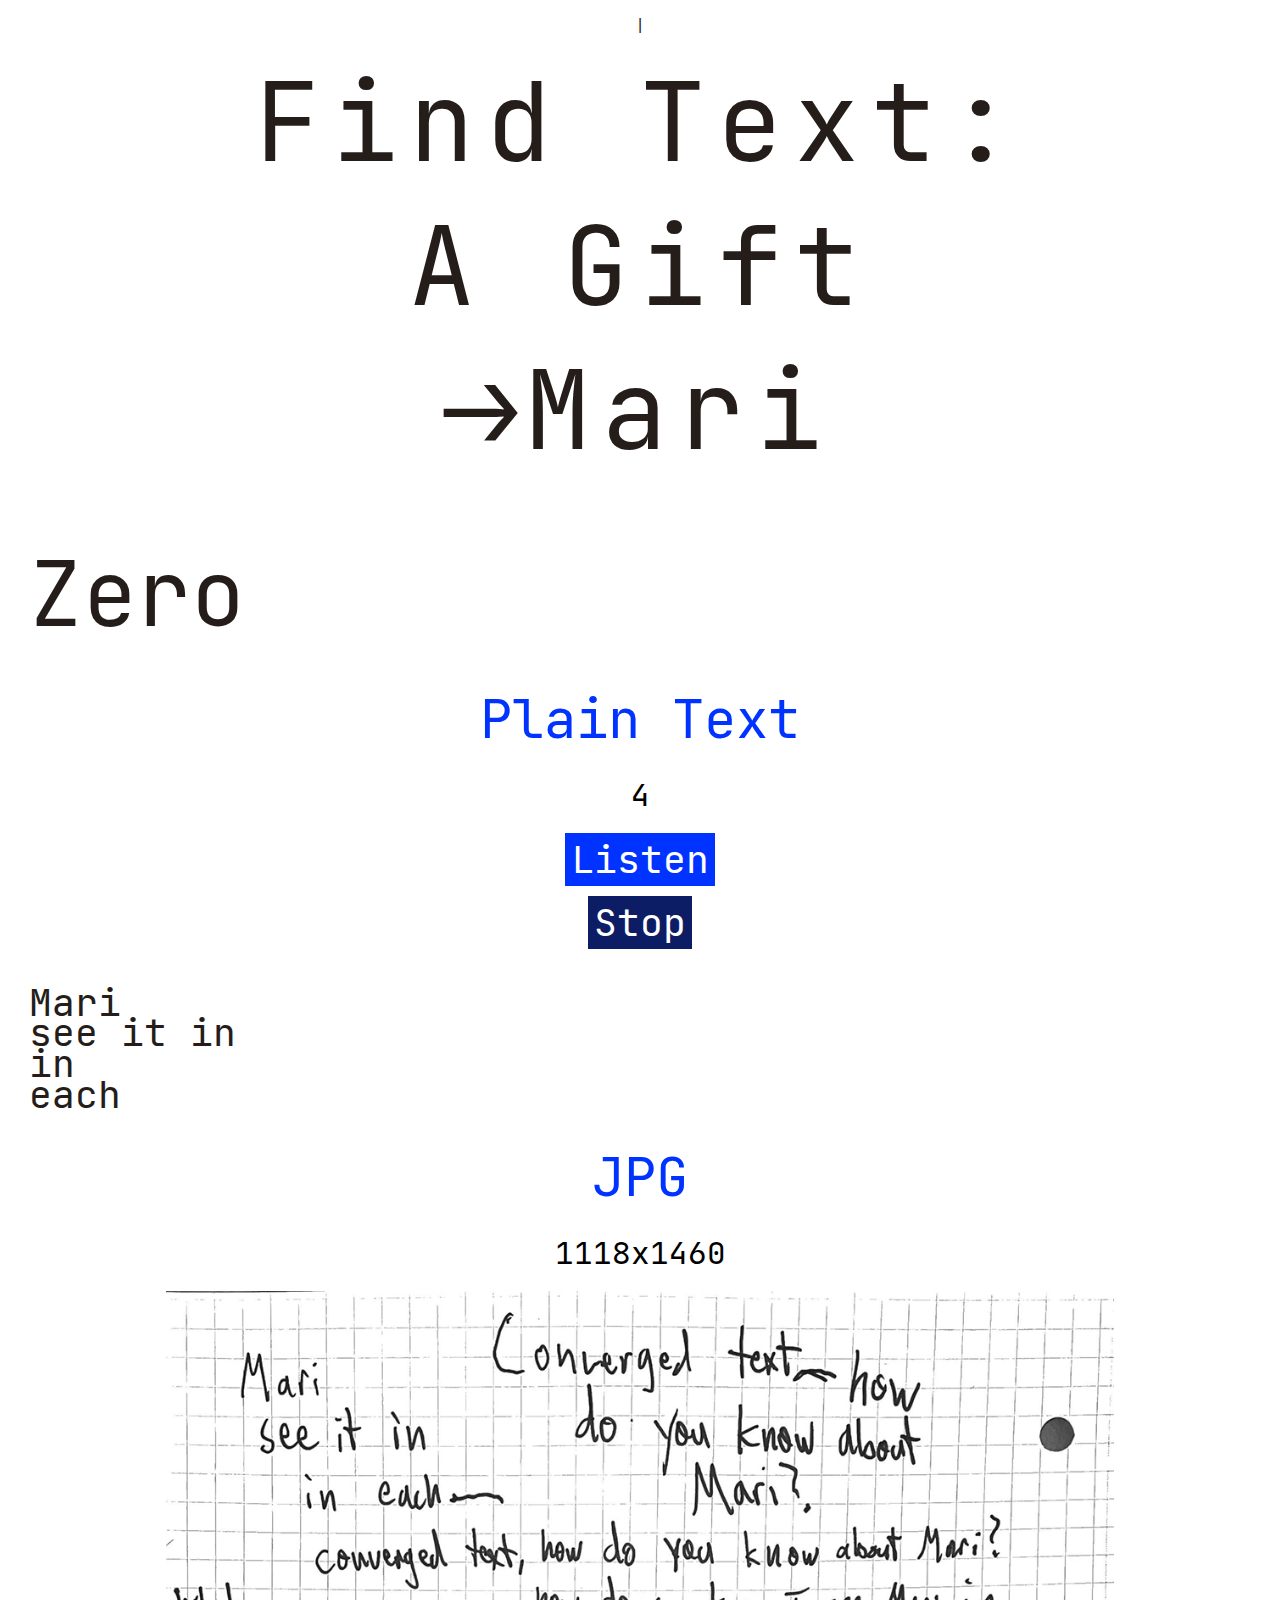
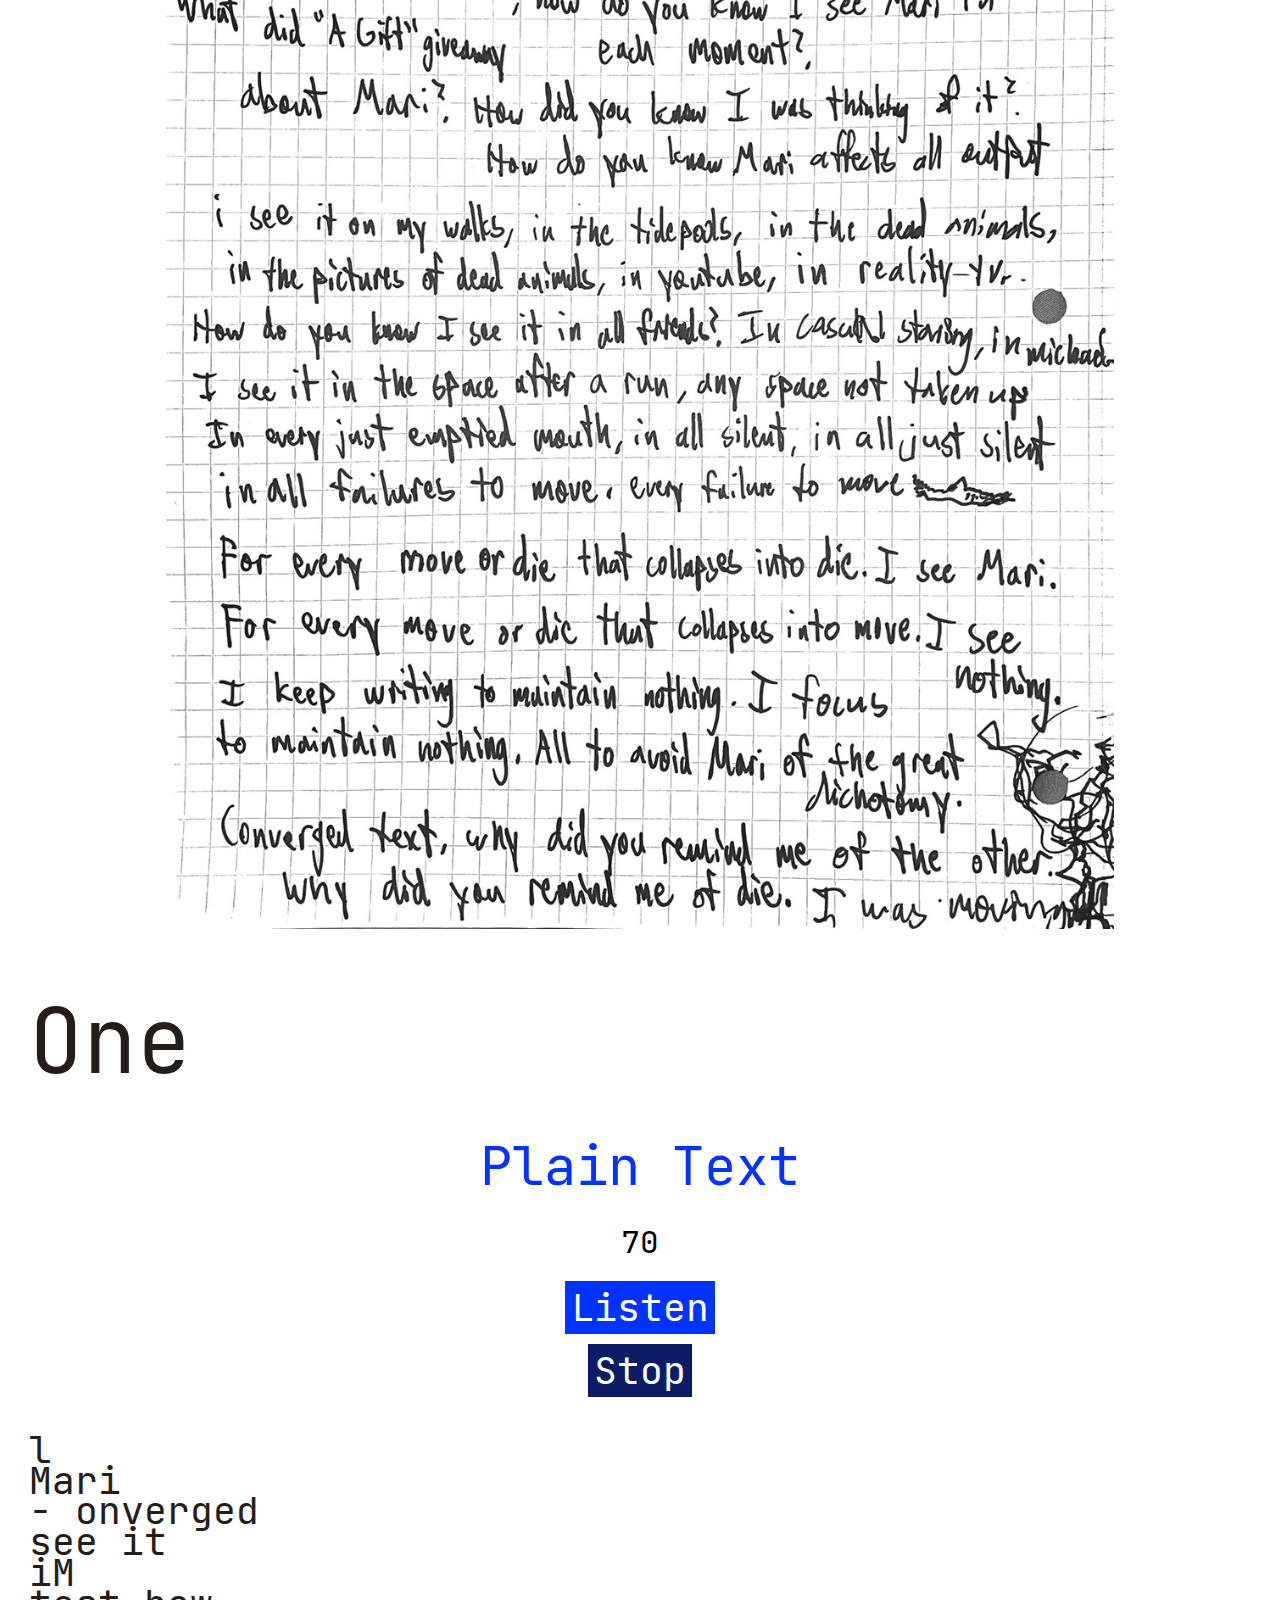
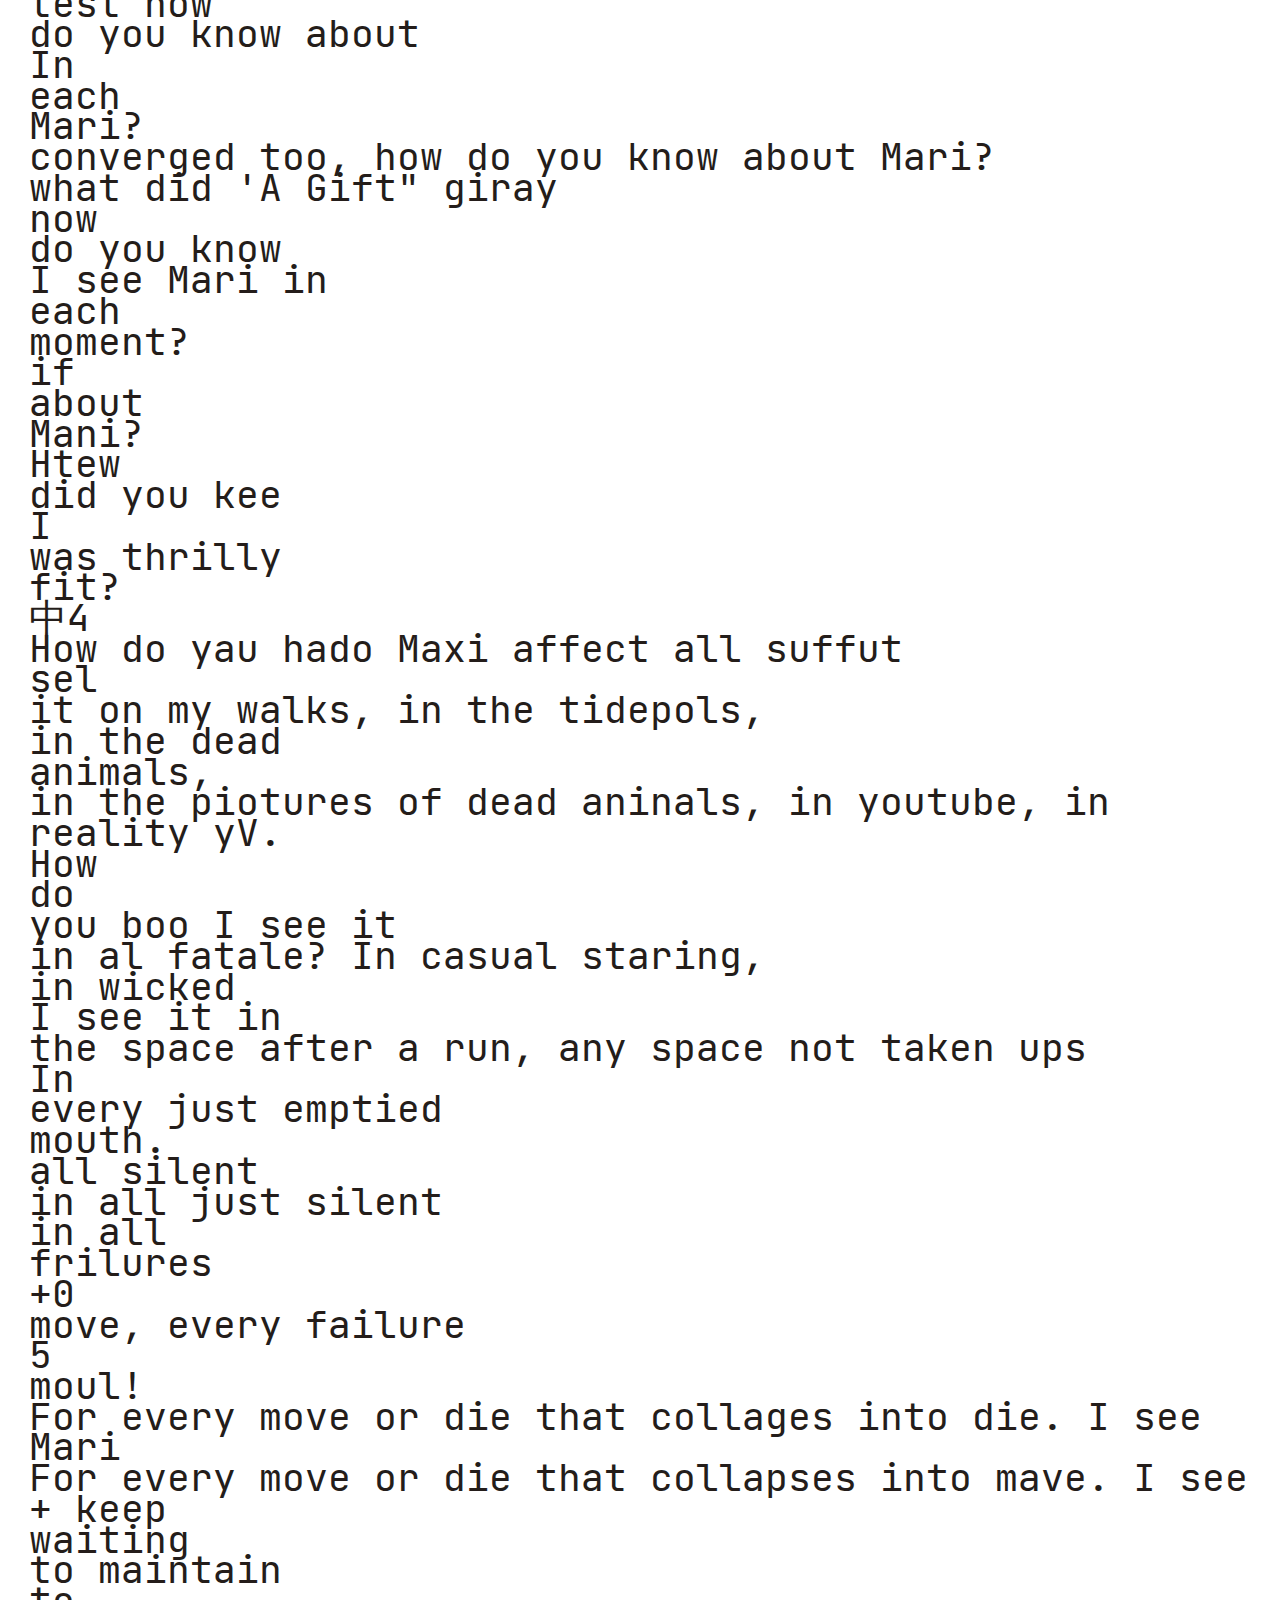
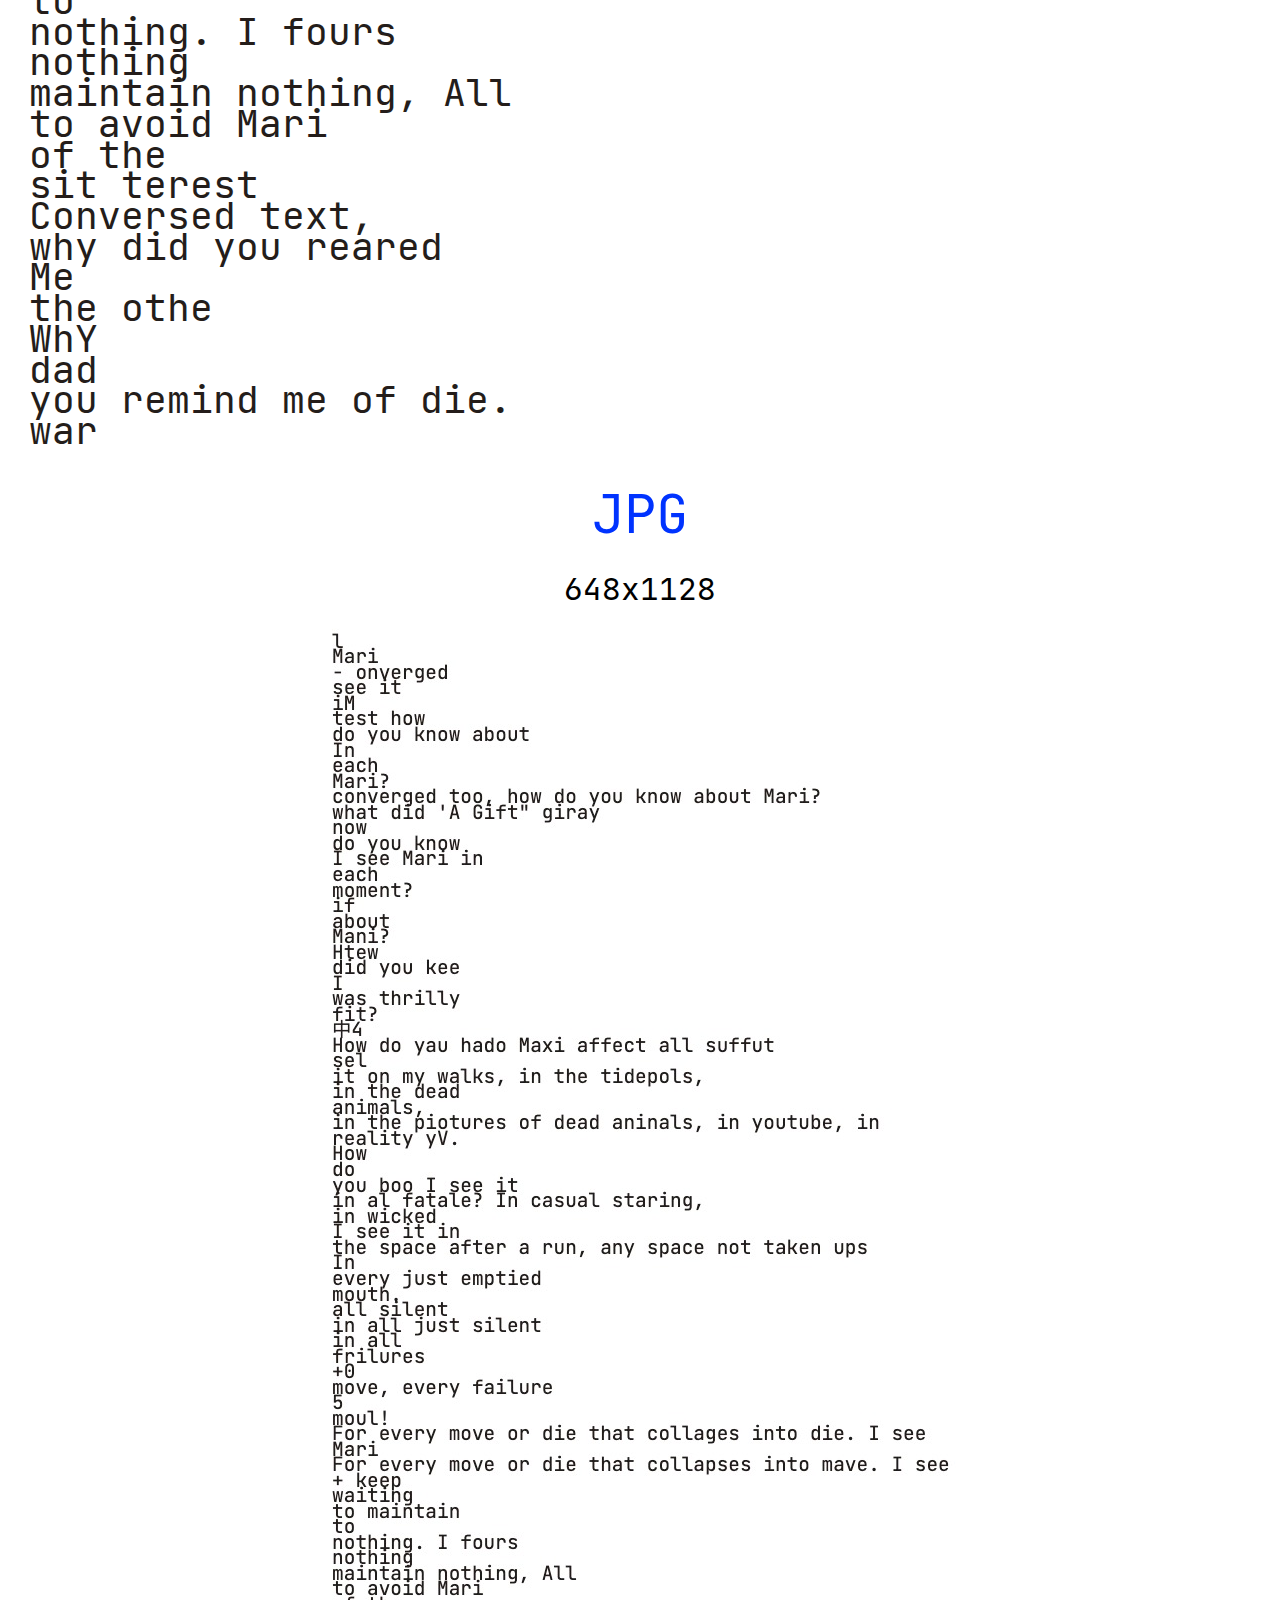
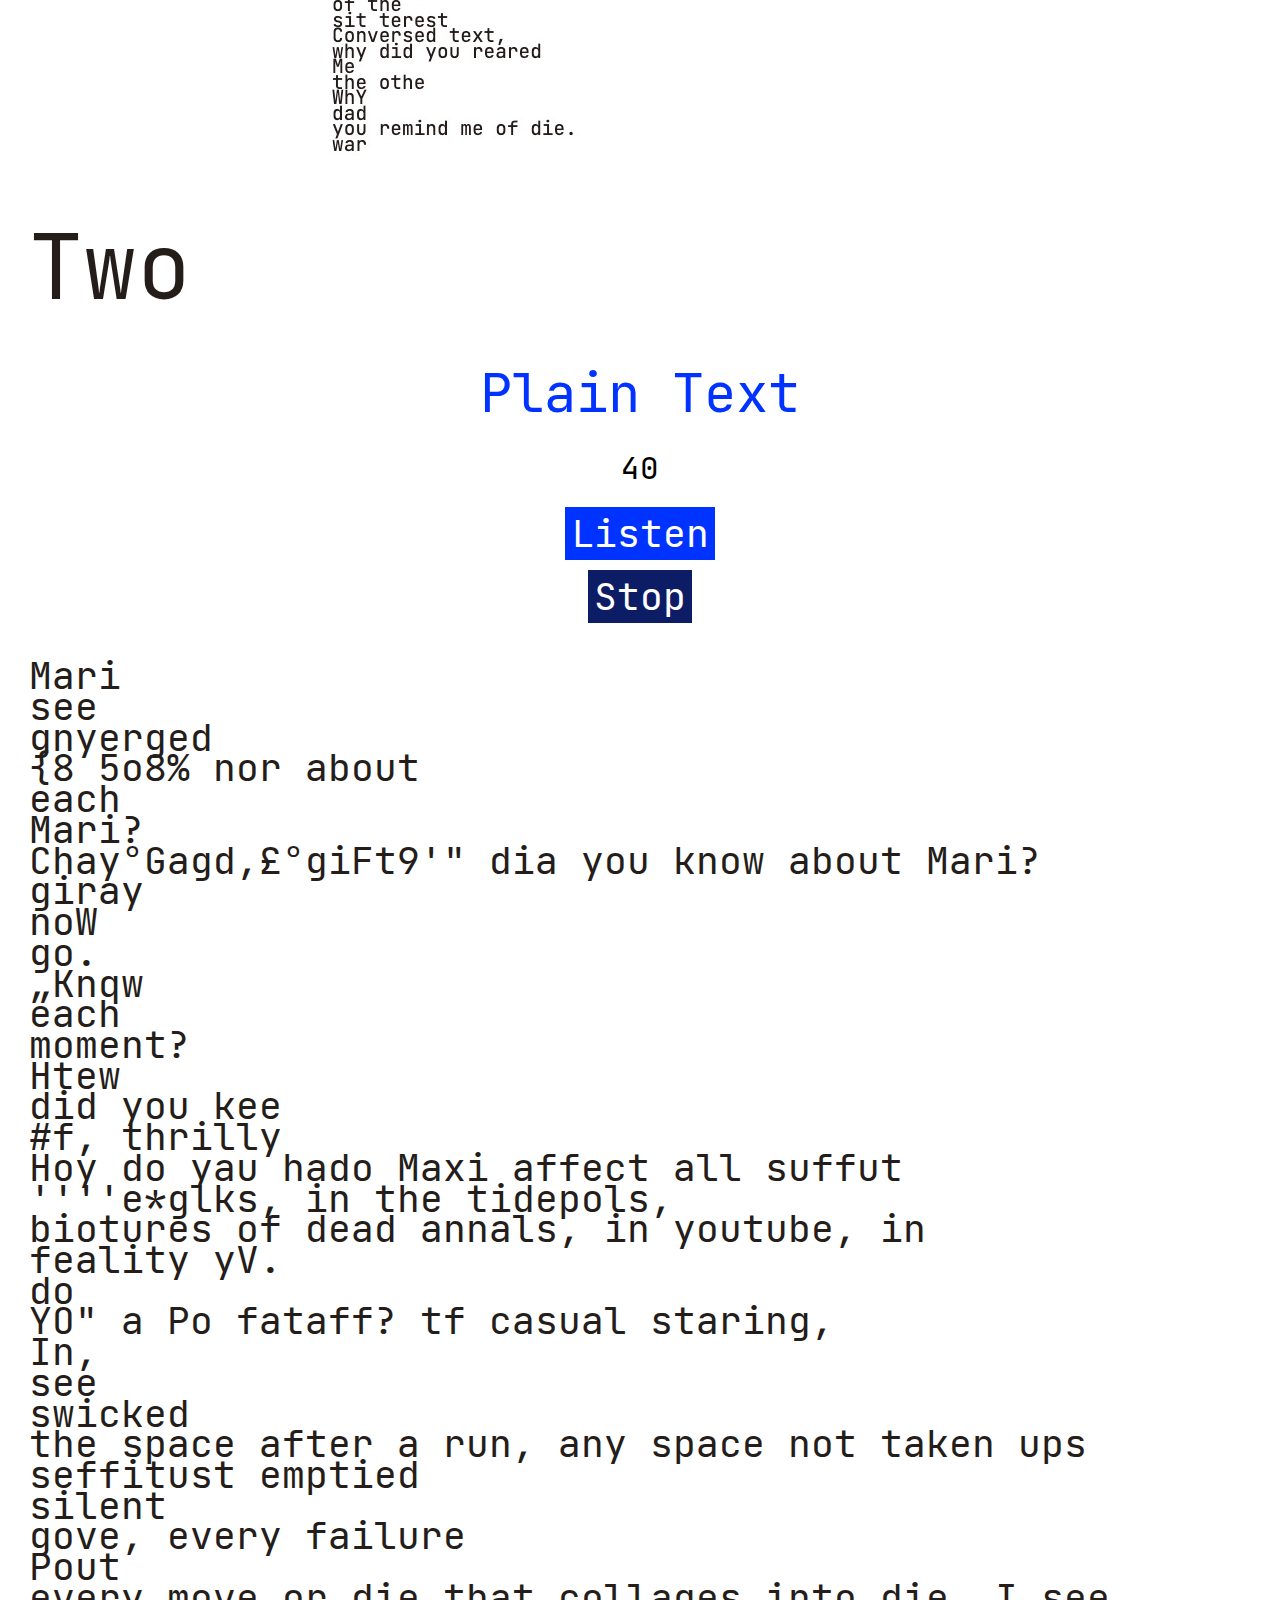
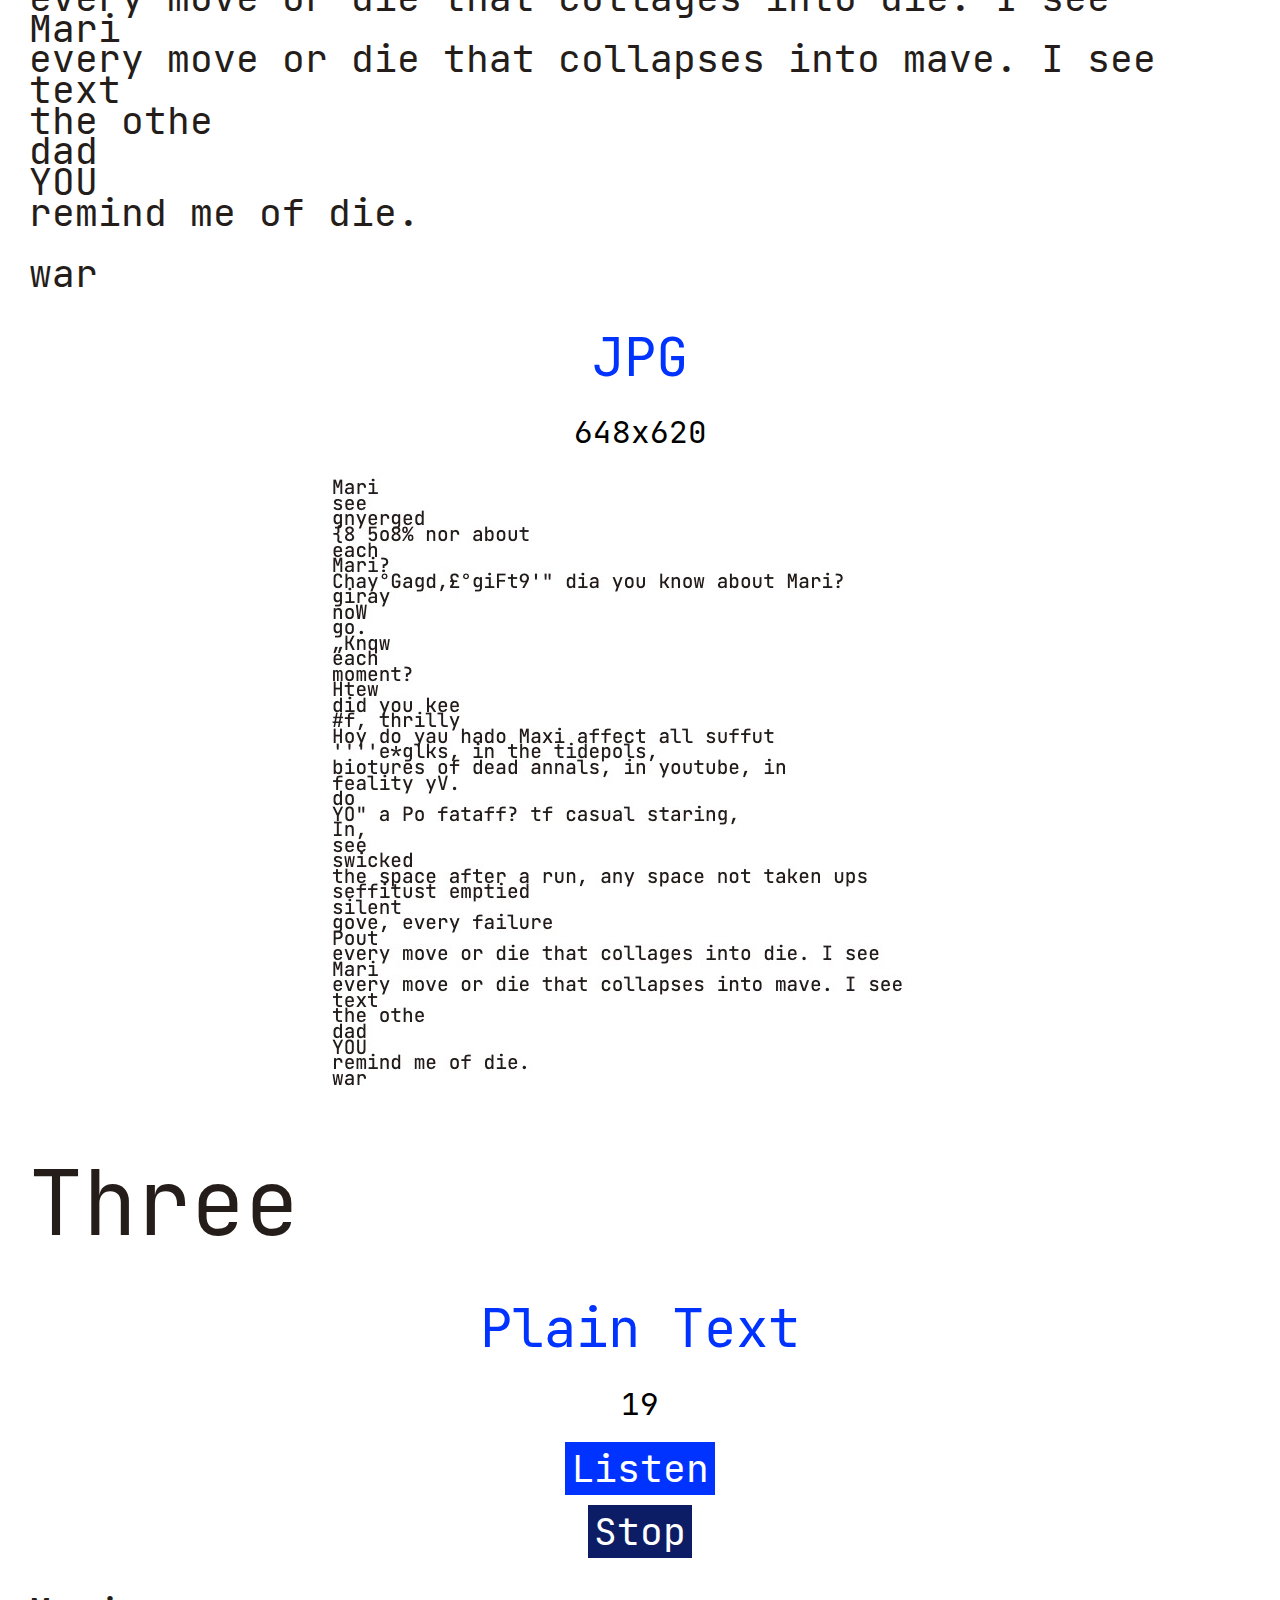
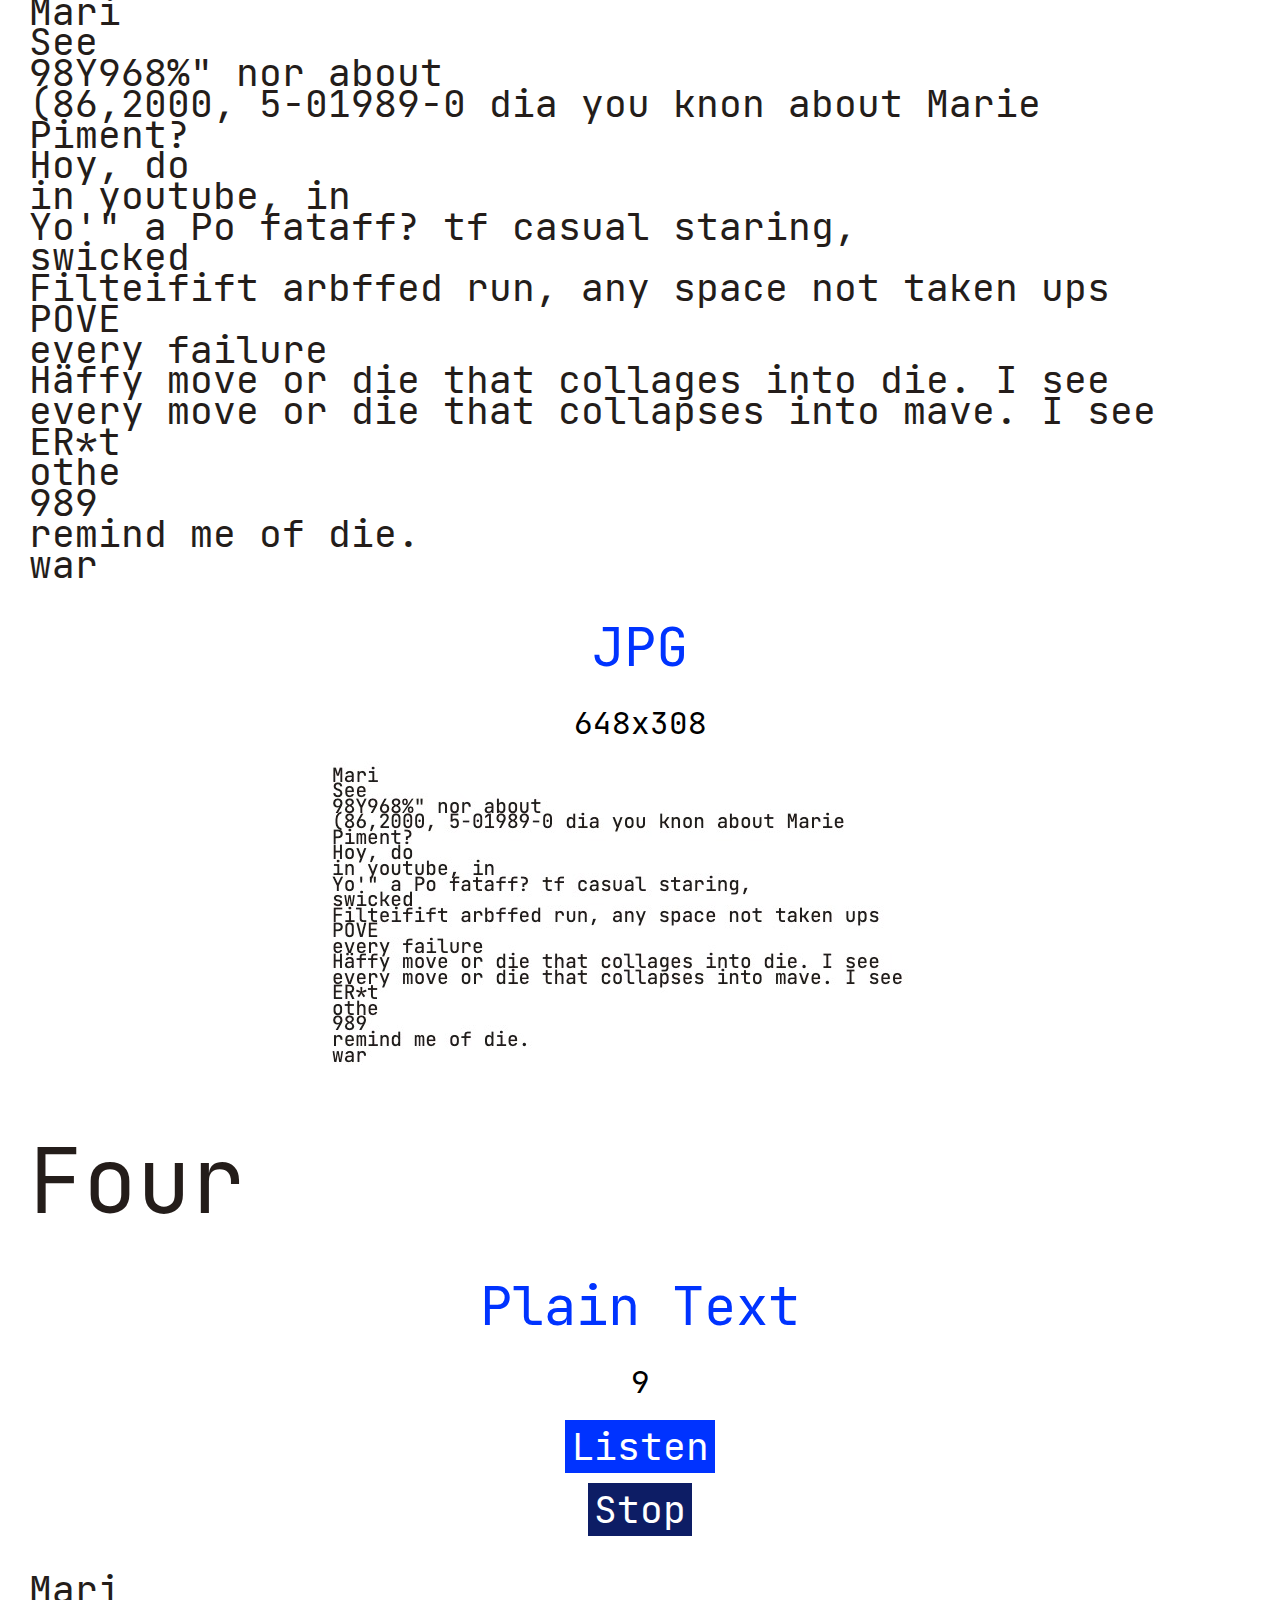
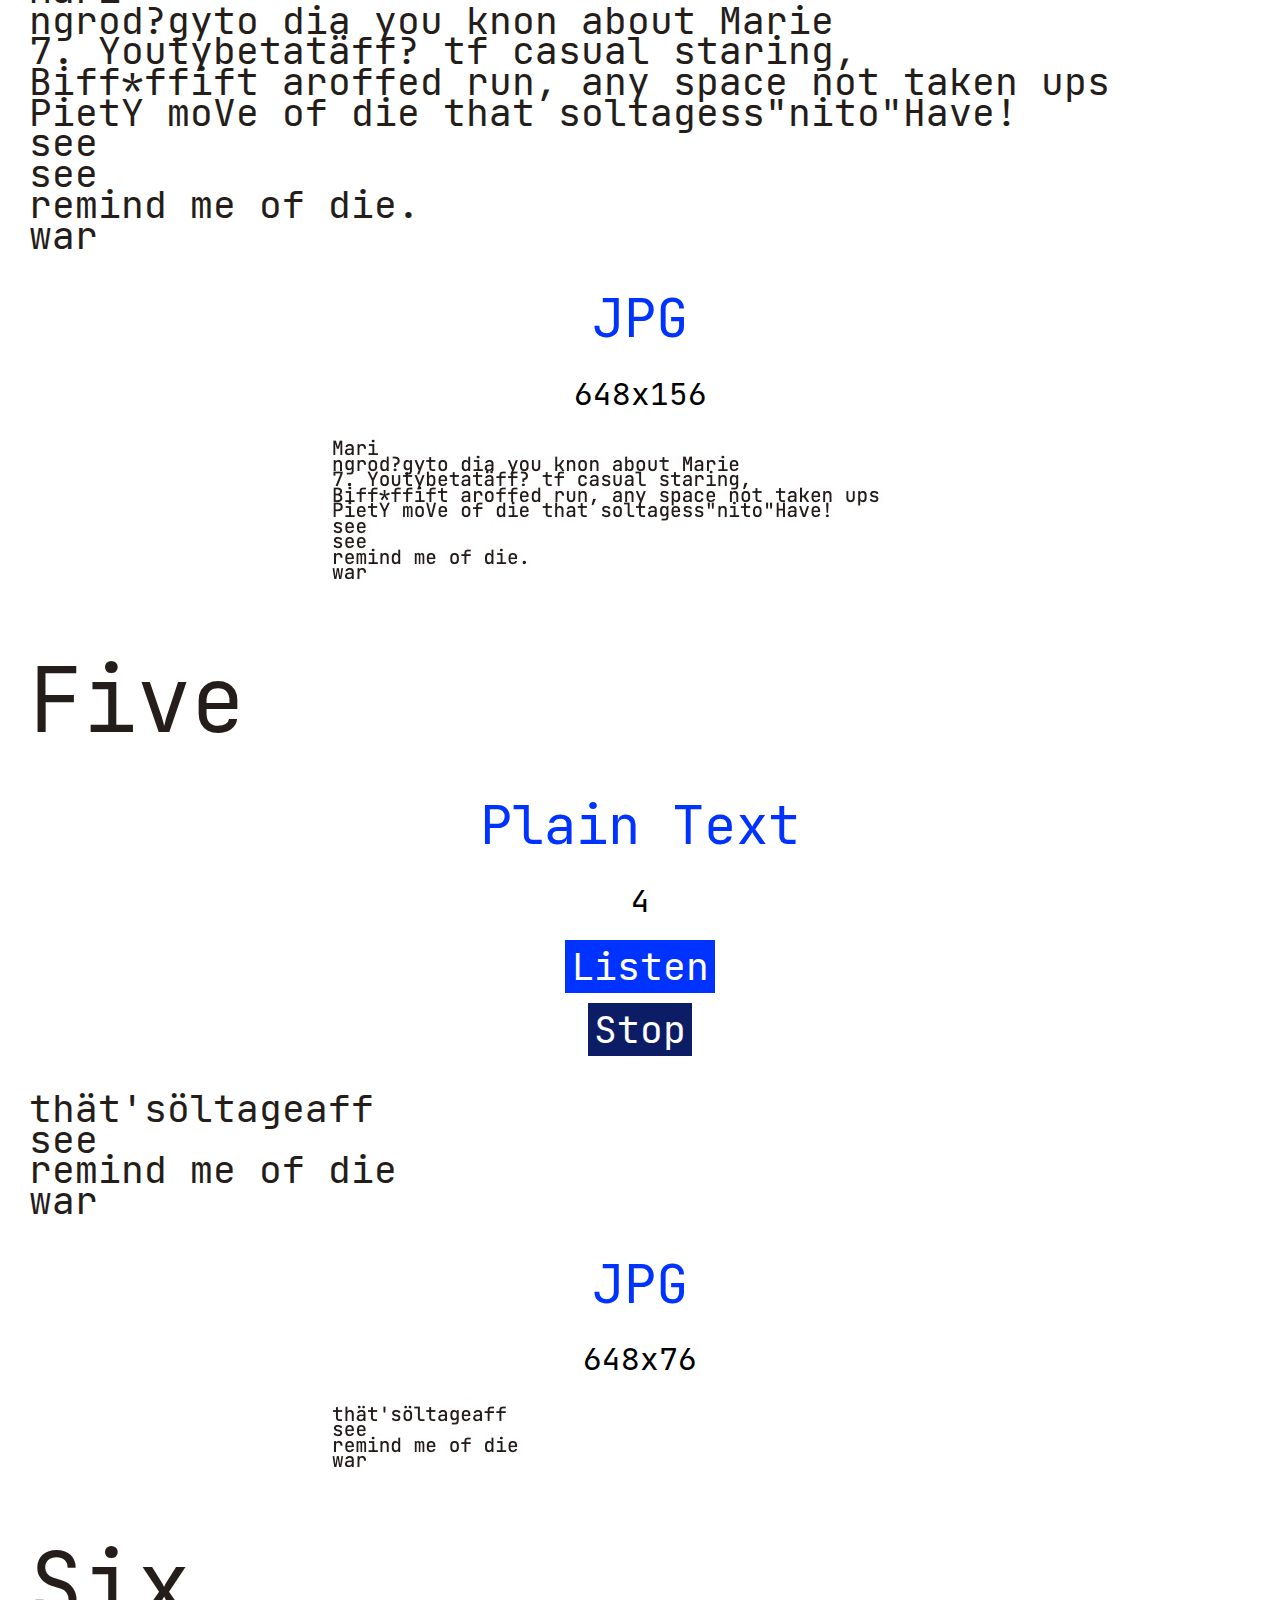
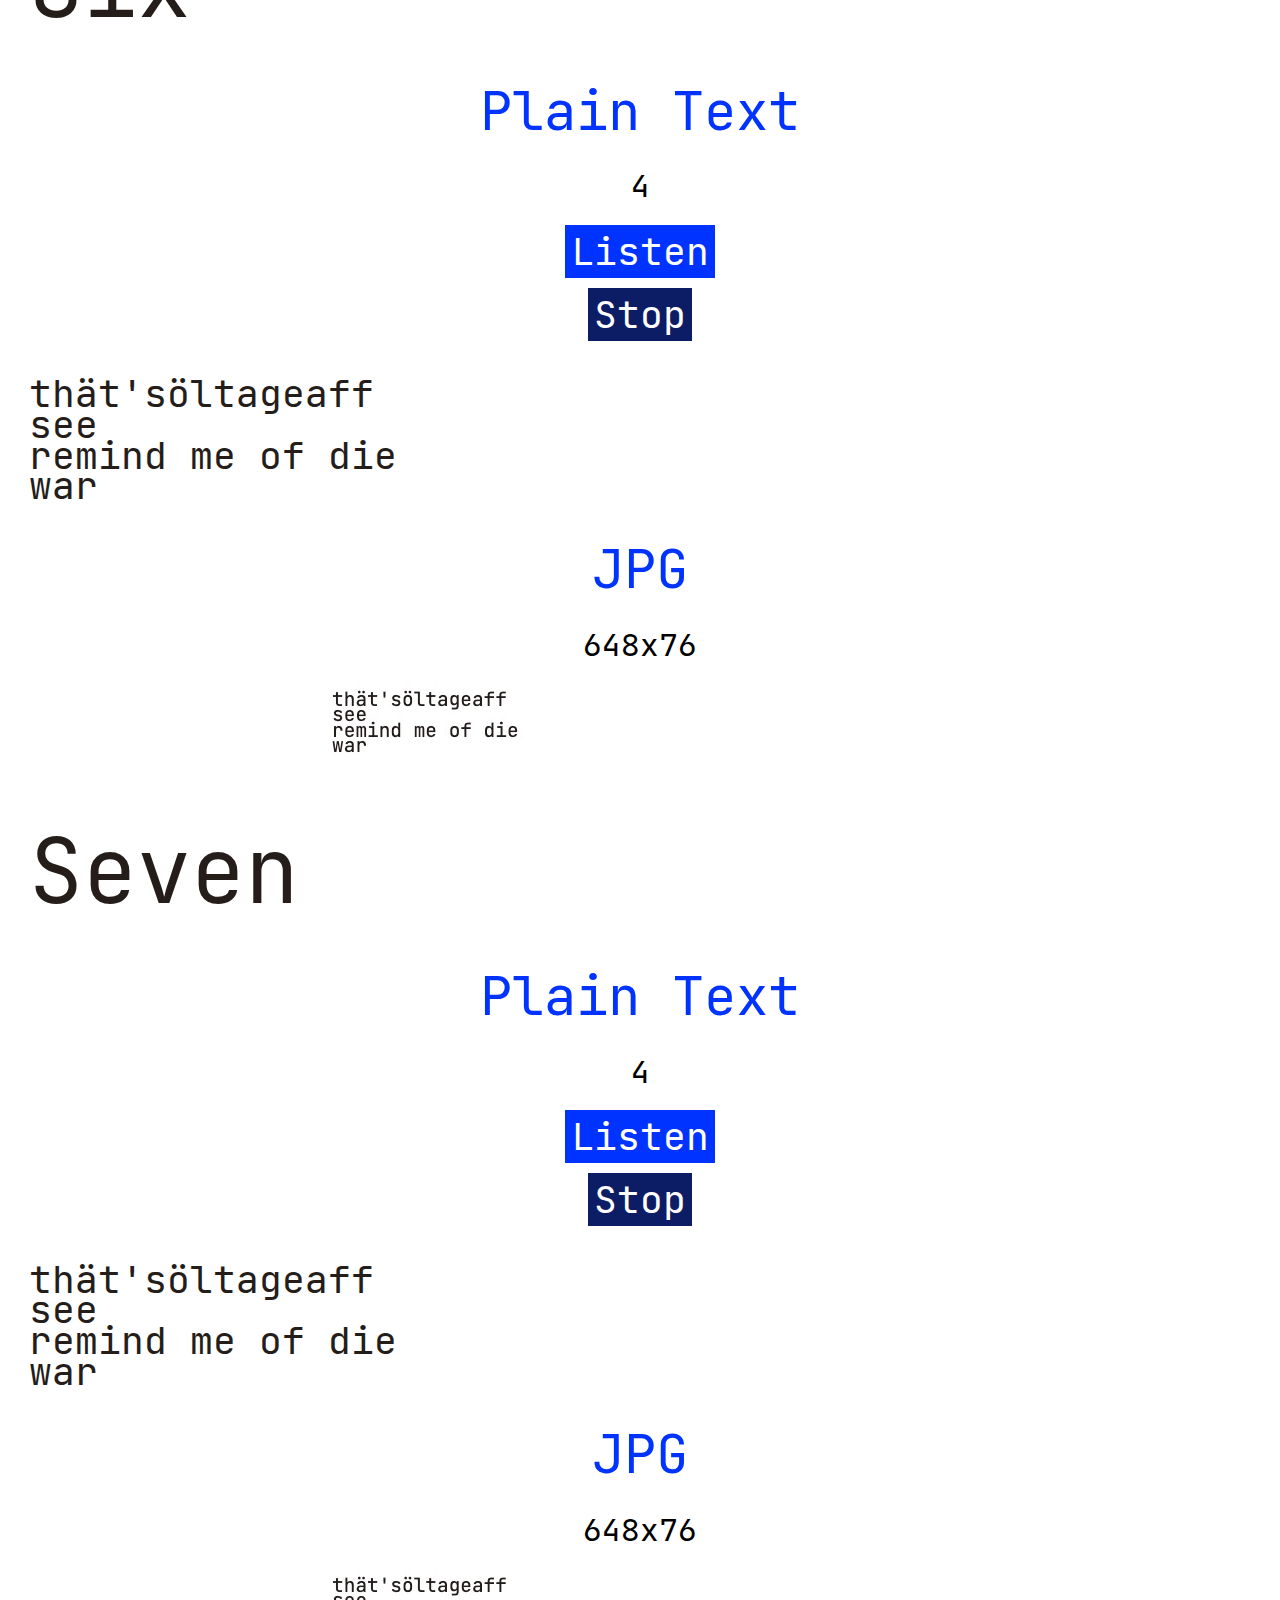
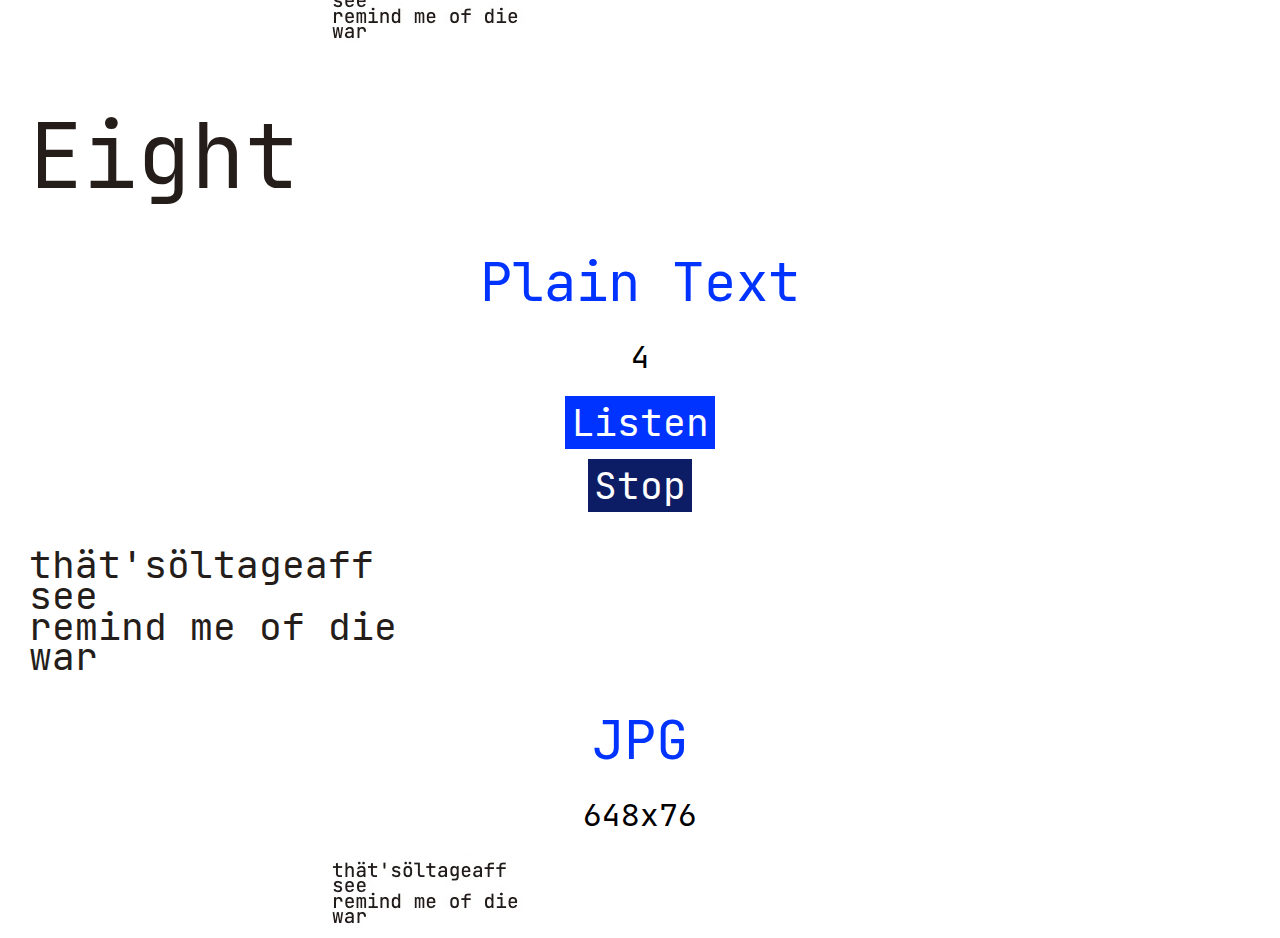
==== processes/mari.html @ dc43dc24 "finished mari's iteration" ====
<!DOCTYPE html>
<html>
<head>
    <title>
		Find Text
	</title>
	<meta charset="utf-8"/>
	<link rel="stylesheet" type="text/css" href="../css/style.css" />
    <link rel="stylesheet" type="text/css"
	<meta name="viewport" content="width=device-width, initial-scale=1" />

</head>

<body>
    <script src="../js/text_to_speech.js"></script>
    <script src="../js/plain_text.js"></script>
    <p class="center">
        |
    </p>
    <h1 class="title">Find Text:<br>A Gift<br>⟶Mari</h1>

    <p class="iteration">
        Zero
    </p>
    <p class="describe">
        Plain Text
    </p>
    <p class="metadata">
        4
    </p>
    <div align="center">
        <button class="text_to_voice" type="button" onclick="play_speech(iter_9)">Listen</button>
    </div>
    <div align="center">
        <button class="text_to_voice_cancel" type="button" onclick="cancel_speech()">Stop</button>
    </div>
    <p class="find_text_poem">
        Mari<br>see it in<br>in<br>each
    </p>

    <p class="describe">
        JPG
    </p>
    <p class="metadata">
        1118x1460
    </p>
    <div class="center">
        <img class = "real" src="../assets/mari_small.jpg" alt="mari"> 
    </div> 

    <p class="iteration">
        One
    </p>
    <p class="describe">
        Plain Text
    </p>
    <p class="metadata">
        <script type = "text/javascript"> 
            document.write(get_num_lines(mari_iter1))
        </script>
       
    </p>
    <div align="center">
        <button class="text_to_voice" type="button" onclick="play_speech(mari_iter1_speech)">Listen</button>
    </div>
    <div align="center">
        <button class="text_to_voice_cancel" type="button" onclick="cancel_speech()">Stop</button>
    </div>
    <p class="find_text_poem">
        <script type = "text/javascript"> 
        document.write(plain_text_to_html(mari_iter1))
        </script>
    </p>

    <p class="describe">
        JPG
    </p>
    <p class="metadata">
        648x1128
    </p>
    <div class="center">
        <img src="../assets/mari_iter1.jpg" alt="mari iter1"> 
    </div>


    <p class="iteration">
        Two
    </p>
    <p class="describe">
        Plain Text
    </p>
    <p class="metadata">
        <script type = "text/javascript"> 
            document.write(get_num_lines(mari_iter2))
        </script>
       
    </p>
    <div align="center">
        <button class="text_to_voice" type="button" onclick="play_speech(mari_iter2_speech)">Listen</button>
    </div>
    <div align="center">
        <button class="text_to_voice_cancel" type="button" onclick="cancel_speech()">Stop</button>
    </div>
    <p class="find_text_poem">
        <script type = "text/javascript"> 
        document.write(plain_text_to_html(mari_iter2))
        </script>
    </p>

    <p class="describe">
        JPG
    </p>
    <p class="metadata">
        648x620
    </p>
    <div class="center">
        <img src="../assets/mari_iter2.jpg" alt="mari iter2"> 
    </div>


    <p class="iteration">
        Three
    </p>
    <p class="describe">
        Plain Text
    </p>
    <p class="metadata">
        <script type = "text/javascript"> 
            document.write(get_num_lines(mari_iter3))
        </script>
       
    </p>
    <div align="center">
        <button class="text_to_voice" type="button" onclick="play_speech(mari_iter3_speech)">Listen</button>
    </div>
    <div align="center">
        <button class="text_to_voice_cancel" type="button" onclick="cancel_speech()">Stop</button>
    </div>
    <p class="find_text_poem">
        <script type = "text/javascript"> 
        document.write(plain_text_to_html(mari_iter3))
        </script>
    </p>

    <p class="describe">
        JPG
    </p>
    <p class="metadata">
        648x308
    </p>
    <div class="center">
        <img src="../assets/mari_iter3.jpg" alt="mari iter3"> 
    </div>

    <p class="iteration">
        Four
    </p>
    <p class="describe">
        Plain Text
    </p>
    <p class="metadata">
        <script type = "text/javascript"> 
            document.write(get_num_lines(mari_iter4))
        </script>
       
    </p>
    <div align="center">
        <button class="text_to_voice" type="button" onclick="play_speech(mari_iter4_speech)">Listen</button>
    </div>
    <div align="center">
        <button class="text_to_voice_cancel" type="button" onclick="cancel_speech()">Stop</button>
    </div>
    <p class="find_text_poem">
        <script type = "text/javascript"> 
        document.write(plain_text_to_html(mari_iter4))
        </script>
    </p>
    <p class="describe">
        JPG
    </p>
    <p class="metadata">
        648x156
    </p>
    <div class="center">
        <img src="../assets/mari_iter4.jpg" alt="mari iter4"> 
    </div>


    <p class="iteration">
        Five
    </p>
    <p class="describe">
        Plain Text
    </p>
    <p class="metadata">
        <script type = "text/javascript"> 
            document.write(get_num_lines(mari_iter5))
        </script>
       
    </p>
    <div align="center">
        <button class="text_to_voice" type="button" onclick="play_speech(mari_iter5_speech)">Listen</button>
    </div>
    <div align="center">
        <button class="text_to_voice_cancel" type="button" onclick="cancel_speech()">Stop</button>
    </div>
    <p class="find_text_poem">
        <script type = "text/javascript"> 
        document.write(plain_text_to_html(mari_iter5))
        </script>
    </p>

    <p class="describe">
        JPG
    </p>
    <p class="metadata">
        648x76
    </p>
    <div class="center">
        <img src="../assets/mari_iter5.jpg" alt="mari iter5"> 
    </div> 

    <p class="iteration">
        Six
    </p>
    <p class="describe">
        Plain Text
    </p>
    <p class="metadata">
        <script type = "text/javascript"> 
            document.write(get_num_lines(mari_iter5))
        </script>
       
    </p>
    <div align="center">
        <button class="text_to_voice" type="button" onclick="play_speech(mari_iter5_speech)">Listen</button>
    </div>
    <div align="center">
        <button class="text_to_voice_cancel" type="button" onclick="cancel_speech()">Stop</button>
    </div>
    <p class="find_text_poem">
        <script type = "text/javascript"> 
        document.write(plain_text_to_html(mari_iter5))
        </script>
    </p>
    <p class="describe">
        JPG
    </p>
    <p class="metadata">
        648x76
    </p>
    <div class="center">
        <img src="../assets/mari_iter5.jpg" alt="mari iter5"> 
    </div>


    <p class="iteration">
        Seven
    </p>
    <p class="describe">
        Plain Text
    </p>
    <p class="metadata">
        <script type = "text/javascript"> 
            document.write(get_num_lines(mari_iter5))
        </script>
    </p>
    <div align="center">
        <button class="text_to_voice" type="button" onclick="play_speech(mari_iter5_speech)">Listen</button>
    </div>
    <div align="center">
        <button class="text_to_voice_cancel" type="button" onclick="cancel_speech()">Stop</button>
    </div>
    <p class="find_text_poem">
        <script type = "text/javascript"> 
        document.write(plain_text_to_html(mari_iter5))
        </script>
    </p>
    <p class="describe">
        JPG
    </p>
    <p class="metadata">
        648x76
    </p>
    <div class="center">
        <img src="../assets/mari_iter5.jpg" alt="mari iter5"> 
    </div>

    <p class="iteration">
        Eight
    </p>
    <p class="describe">
        Plain Text
    </p>
    <p class="metadata">
        <script type = "text/javascript"> 
            document.write(get_num_lines(mari_iter5))
        </script>
    </p>
    <div align="center">
        <button class="text_to_voice" type="button" onclick="play_speech(mari_iter5_speech)">Listen</button>
    </div>
    <div align="center">
        <button class="text_to_voice_cancel" type="button" onclick="cancel_speech()">Stop</button>
    </div>
    <p class="find_text_poem">
        <script type = "text/javascript"> 
        document.write(plain_text_to_html(mari_iter5))
        </script>
    </p>
    <p class="describe">
        JPG
    </p>
    <p class="metadata">
        648x76
    </p>
    <div class="center">
        <img src="../assets/mari_iter5.jpg" alt="mari iter5"> 
    </div>

</body>
---- css/style.css ----
@font-face {
    font-family: 'JetBrainsMono';
    src: local('JetBrainsMono'), url(../assets/fonts/JetBrainsMono-Regular.woff2) format('woff2');
}


body 
{
    background: #ffffff;  /*  url("../assets/snake-sketch.jpg") no-repeat scroll 0cm 2cm; */
}



h2.center
{
    color: rgb(36, 29, 26);
    font-weight: 300;
    font-size: 2em;
    font-family: Arial, Helvetica, sans-serif;
    font-variant: normal; /* normal / small-caps */
    display: flex;
    text-align: center;
    justify-content: center;
    margin: 0px 0px 0px 0px;
}

div {
    padding-bottom: 0px;
    padding-top: 0px;
}

/* unvisited link */
a:link {color: rgb(30, 51, 142);}

/* visited link */
a:visited {color: rgb(30, 51, 142);}
a
{
    font-size: 7.0vw;
    color: rgb(36, 29, 26);
    font-family: JetBrainsMono,'Courier New', Courier, monospace;
    display: flex;
    justify-content: left;
    padding-left: 1.7%;
    padding-right: 0%;
    text-align: left;
    letter-spacing: 0px;
    line-height: 0.5;
}

.center
{
    display: flex;
    justify-content: center;
}

h1.title
{
    color: rgb(36, 29, 26);

    font-family: JetBrainsMono,'Courier New', Courier, monospace;
    font-variant: normal; /* normal / small-caps */
    font-weight: 300;
    font-size: 8.5vw;  /* % or em makes font zoomable -- 'pt' and 'px' makes it absolute */
    letter-spacing: 12px;
    text-align: center;
    display: flex;
    justify-content: center;
    padding-bottom: 0%;
    padding-top: 0%;
    margin: 0px 0px 0px 0px;
    /* font-style: italic; */
}

p.iteration
{
    font-size: 7.0vw;
    color: rgb(36, 29, 26);
    font-family: JetBrainsMono,'Courier New', Courier, monospace;
    display: flex;
    justify-content: left;
    padding-left: 1.7%;
    padding-right: 0%;
    text-align: left;
    letter-spacing: 0px;
    line-height: 0.5;
}

p.describe
{
    font-size: 4.2vw;
    /* font-size: 100px; */
    color: rgb(0, 51, 255);
    font-family: JetBrainsMono,'Courier New', Courier, monospace;
    display: flex;
    justify-content: center;
    padding-left: 0%;
    padding-right: 0%;
    text-align: center;
    letter-spacing: 0px;
    line-height: 0.5;
}

p.metadata
{
    font-size: 2.427050983124841vw;
    /* font-size: 100px; */
    color: rgb(0, 0, 0);
    font-family: JetBrainsMono,'Courier New', Courier, monospace;
    display: flex;
    justify-content: center;
    padding-left: 0%;
    padding-right: 0%;
    text-align: center;
    letter-spacing: 0px;
    line-height: 0.5;
}

p.find_text_poem
{
    font-size: 3.0vw;
    /* font-size: 3.6em; */
    color: rgb(36, 29, 26);
    font-family: JetBrainsMono,'Courier New', Courier, monospace;
    display: flex;
    justify-content: left;
    padding-left: 1.7%;
    padding-right: 0%;
    text-align: left;
    letter-spacing: 0px;
    line-height: 0.8;
}

p.my_poem
{
    font-size: 3.0vw;
    /* font-size: 3.6em; */
    color: rgb(36, 29, 26);
    font-family: Arial, Helvetica, sans-serif;
    display: flex;
    justify-content: left;
    padding-left: 1.7%;
    padding-right: 0%;
    text-align: left;
    letter-spacing: 0px;
    line-height: 0.8;
}

span.find_text_whitespace {
    margin-top: 15em; /* Adjust to your liking */
    display: inline-block; /* Could also use inline-block */
  }

p.left
{
    font-size: 1em;
    color: rgb(36, 29, 26);
    font-family: Arial, Helvetica, sans-serif;
    display: flex;
    justify-content: right;
    padding-left: 40%;
    padding-right: 40%;
    text-align: left;
    
}

p.right
{
    font-size: 1em;
    color: rgb(36, 29, 26);
    font-family: Arial, Helvetica, sans-serif;
    display: flex;
    justify-content: left;
    padding-left: 40%;
    padding-right: 40%;
    text-align: right;
    
}

p.center
{
    font-size: 1em;
    color: rgb(36, 29, 26);
    font-family: Arial, Helvetica, sans-serif;
    display: flex;
    justify-content: center;
    padding-left: 40%;
    padding-right: 40%;
    text-align: center;
    
}

img.real
{
    width: 75%;
}

@media only screen and (max-device-width: 480px) {
    p.center    
    {
        padding-left: 0%;
        padding-right: 0%;
    }
    p.right   
    {
        padding-left: 0%;
        padding-right: 0%;
    }
    p.left  
    {
        padding-left: 0%;
        padding-right: 0%;
    }

    img.real
    {
        width: 95%;
    }
    img
    {
        width: 100%;
    }

    p.find_text_poem
    {
        padding-left: 1.7%;
    }
}


img
{
    /* width: */
    max-width: 100%;
    max-height: 100%;
    height: auto;
    /* width: 100%; */
    /* cursor: pointer; */
}

button.text_to_voice
{
    font-size: 3.0vw;
    /* font-size: 3.6em; */
    font-family: JetBrainsMono,'Courier New', Courier, monospace;
    /* display: flex;
    justify-content: left;
    padding-left: 1.7%;
    padding-right: 0%;
    text-align: left;
    letter-spacing: 0px;
    line-height: 0.8; */

    background-color: rgb(0, 51, 255); /* Green */
    border: none;
    color: white;
    /* padding: 15px 32px; */
    text-align: center;
    justify-content: center;
    text-decoration: none;
    display: inline-block;
    margin-bottom: 10px;
    /* font-size: 16px; */
}

button.text_to_voice_cancel
{
    font-size: 3.0vw;
    /* font-size: 3.6em; */
    font-family: JetBrainsMono,'Courier New', Courier, monospace;
    /* display: flex;
    justify-content: left;
    padding-left: 1.7%;
    padding-right: 0%;
    text-align: left;
    letter-spacing: 0px;
    line-height: 0.8; */

    background-color: rgb(13, 29, 101);
    border: none;
    color: white;
    /* padding: 15px 32px; */
    text-align: center;
    justify-content: center;
    text-decoration: none;
    display: inline-block;
    margin-right: 0px;
    /* font-size: 16px; */
}




img.title_img
{
    max-width: 100%;
    display:block;
    cursor:default;
}


img.zoom
{
    /* display:inline-block;
    text-align: center; */
    height: 96%;
    position:fixed;
    margin:auto;
    transform: translate(-50%, 0%);
    padding-top: 2%;
    cursor:default;
    bottom: 2%;
}

#content {
    padding-bottom:60px; /* Height of the footer element */
}

#footer {
    text-align: center;
    bottom:0;
    width:100%;
    height:30px;   /* Height of the footer */
}
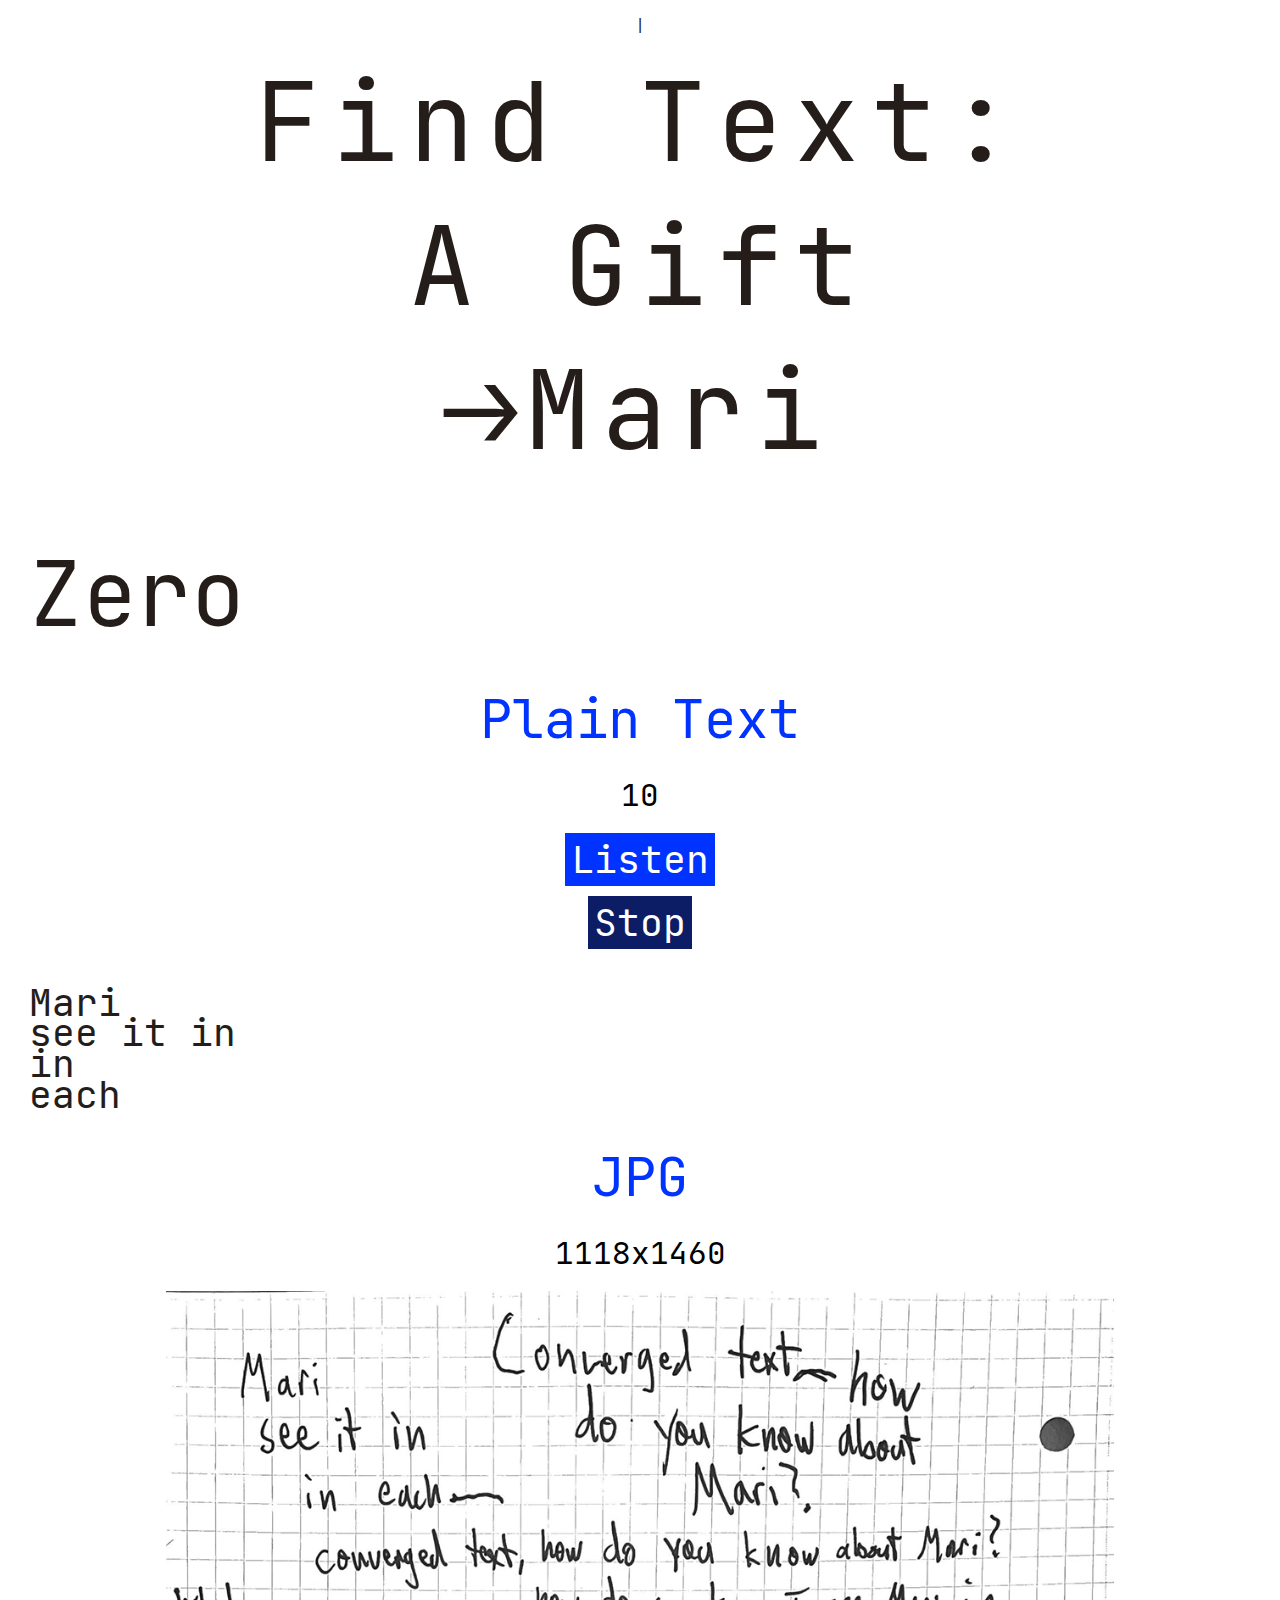
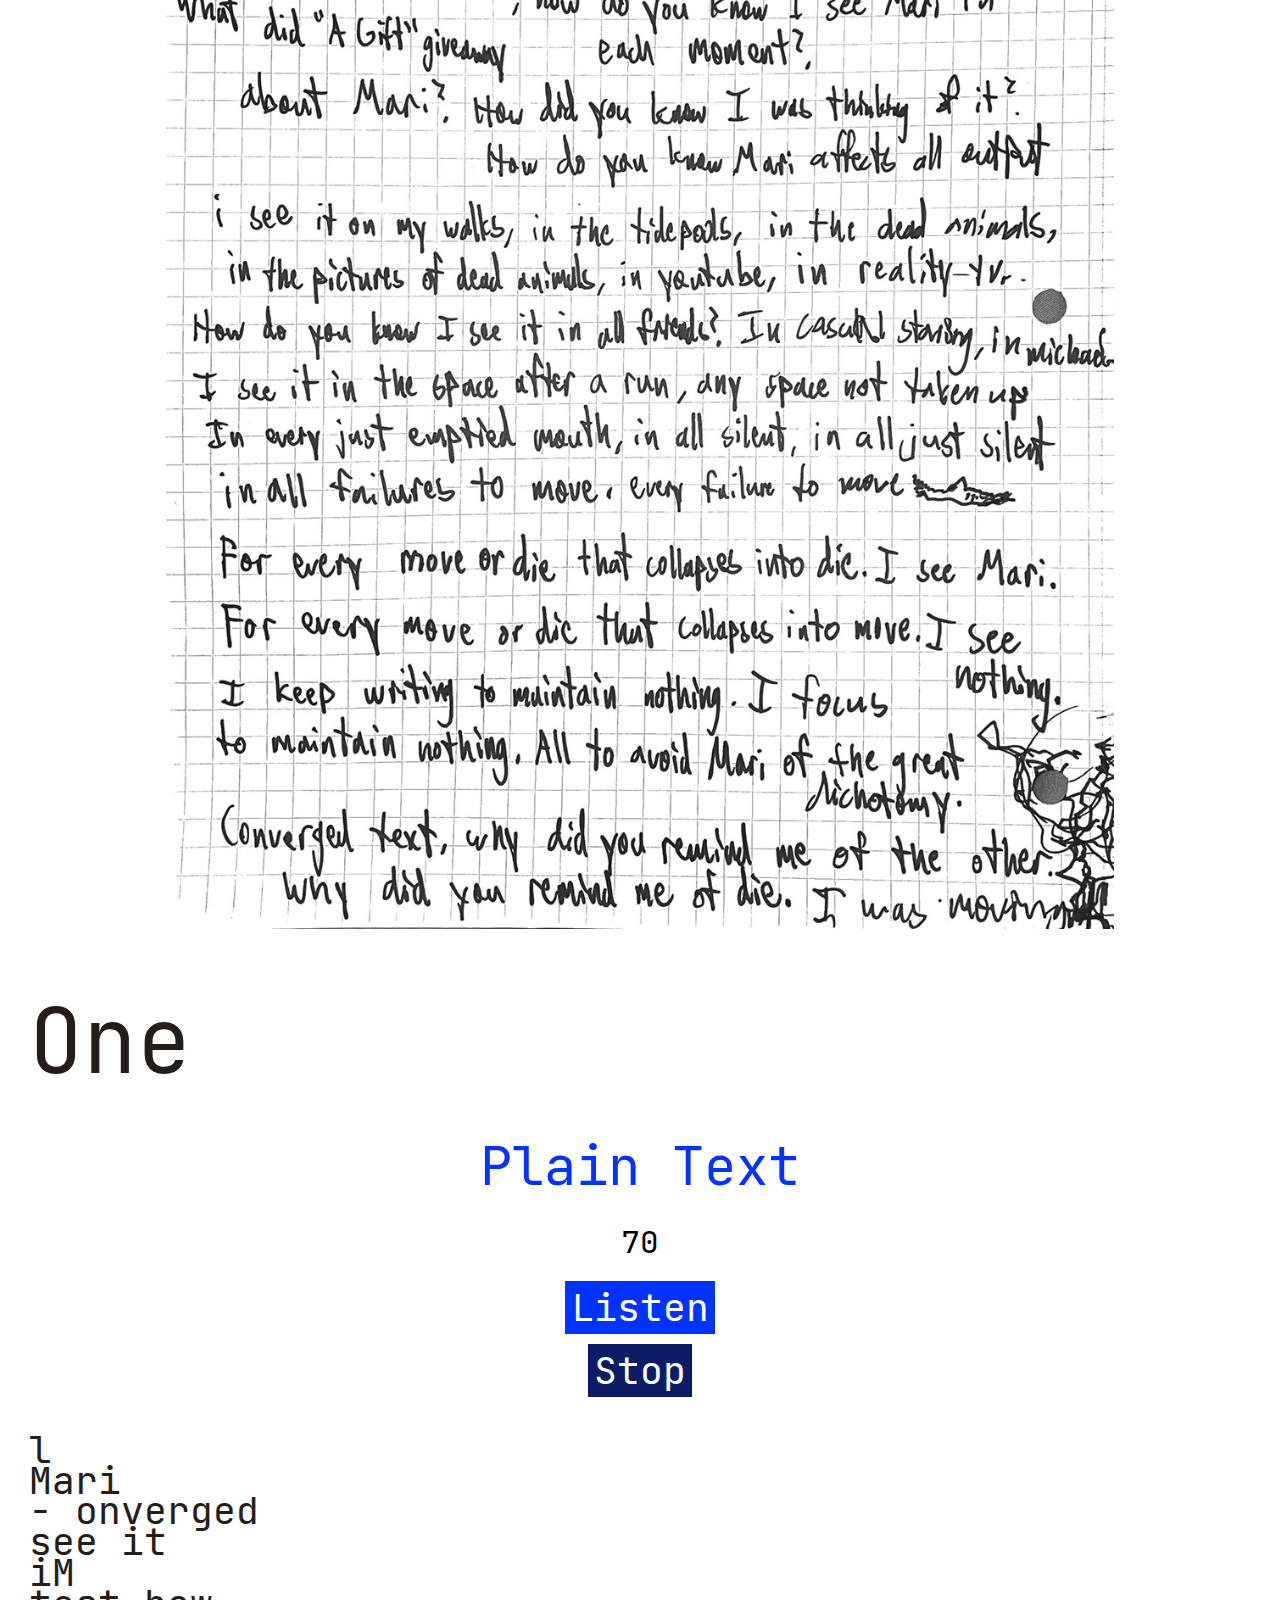
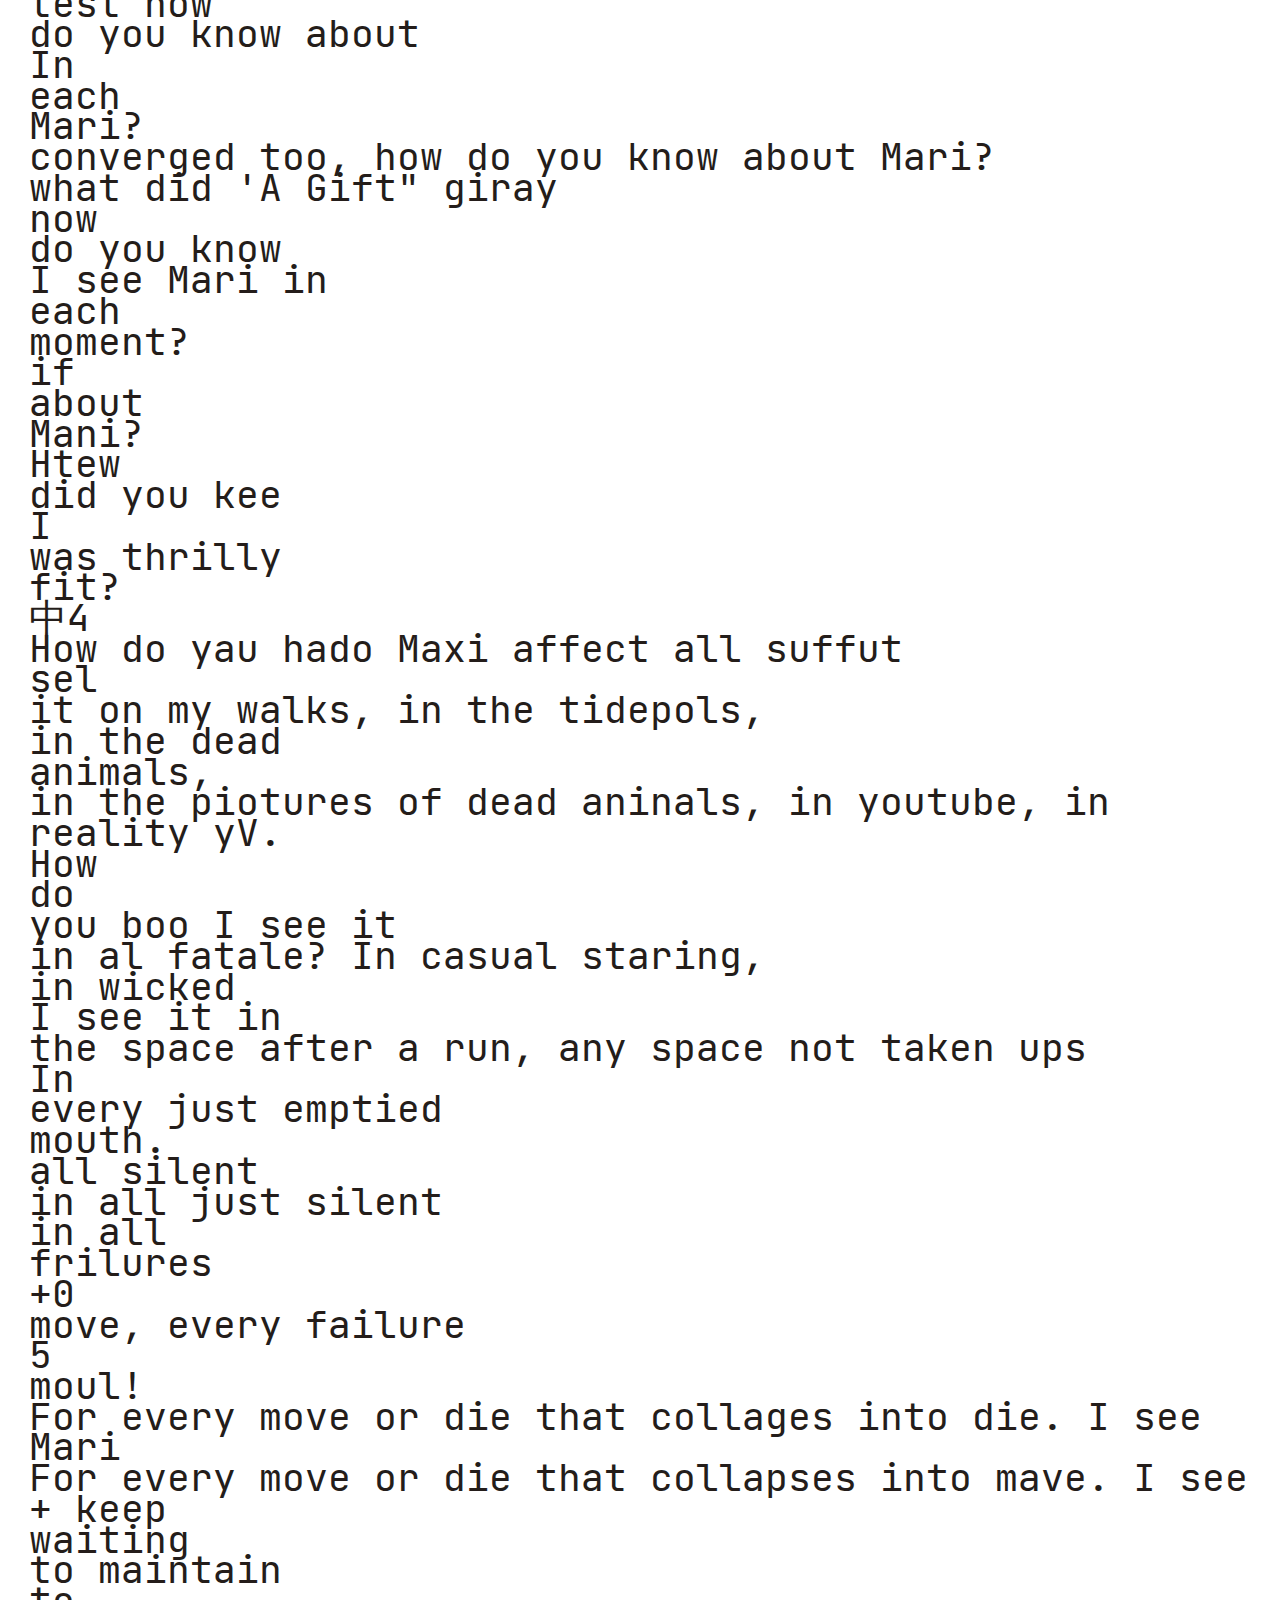
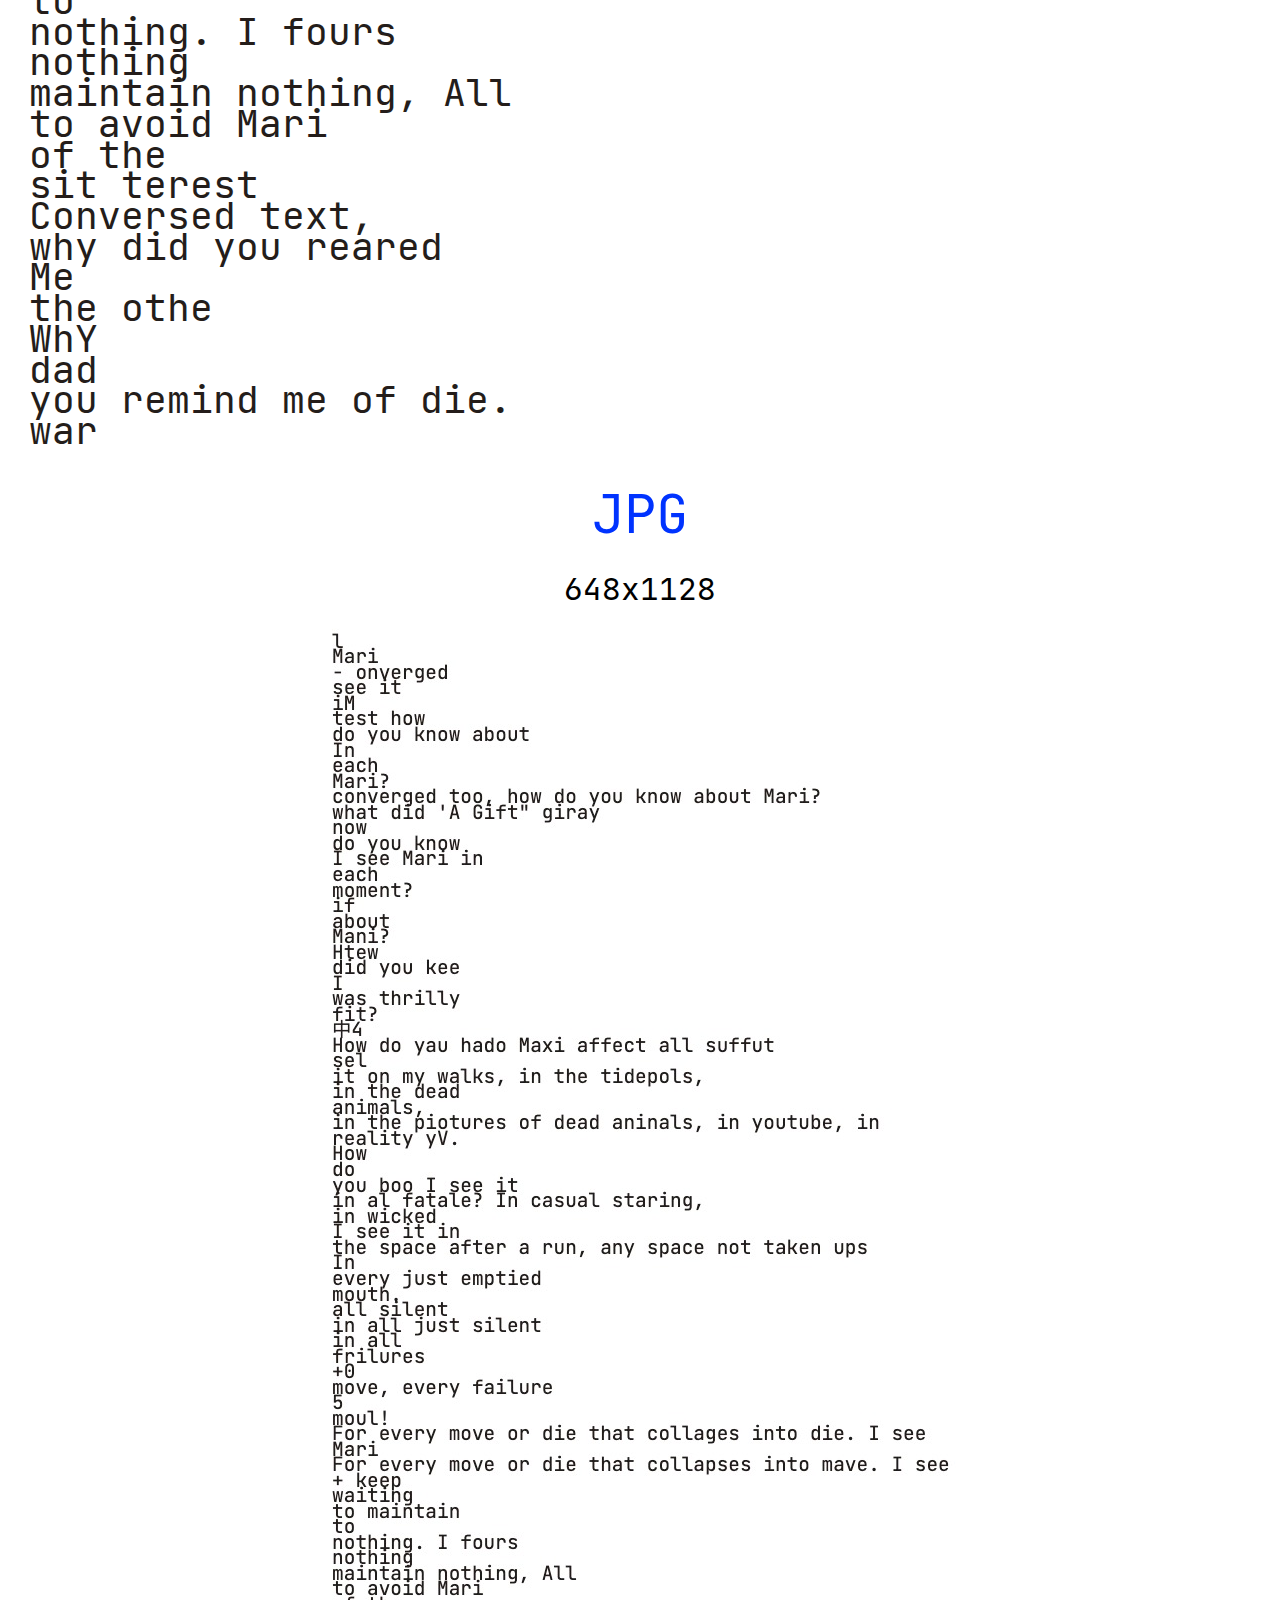
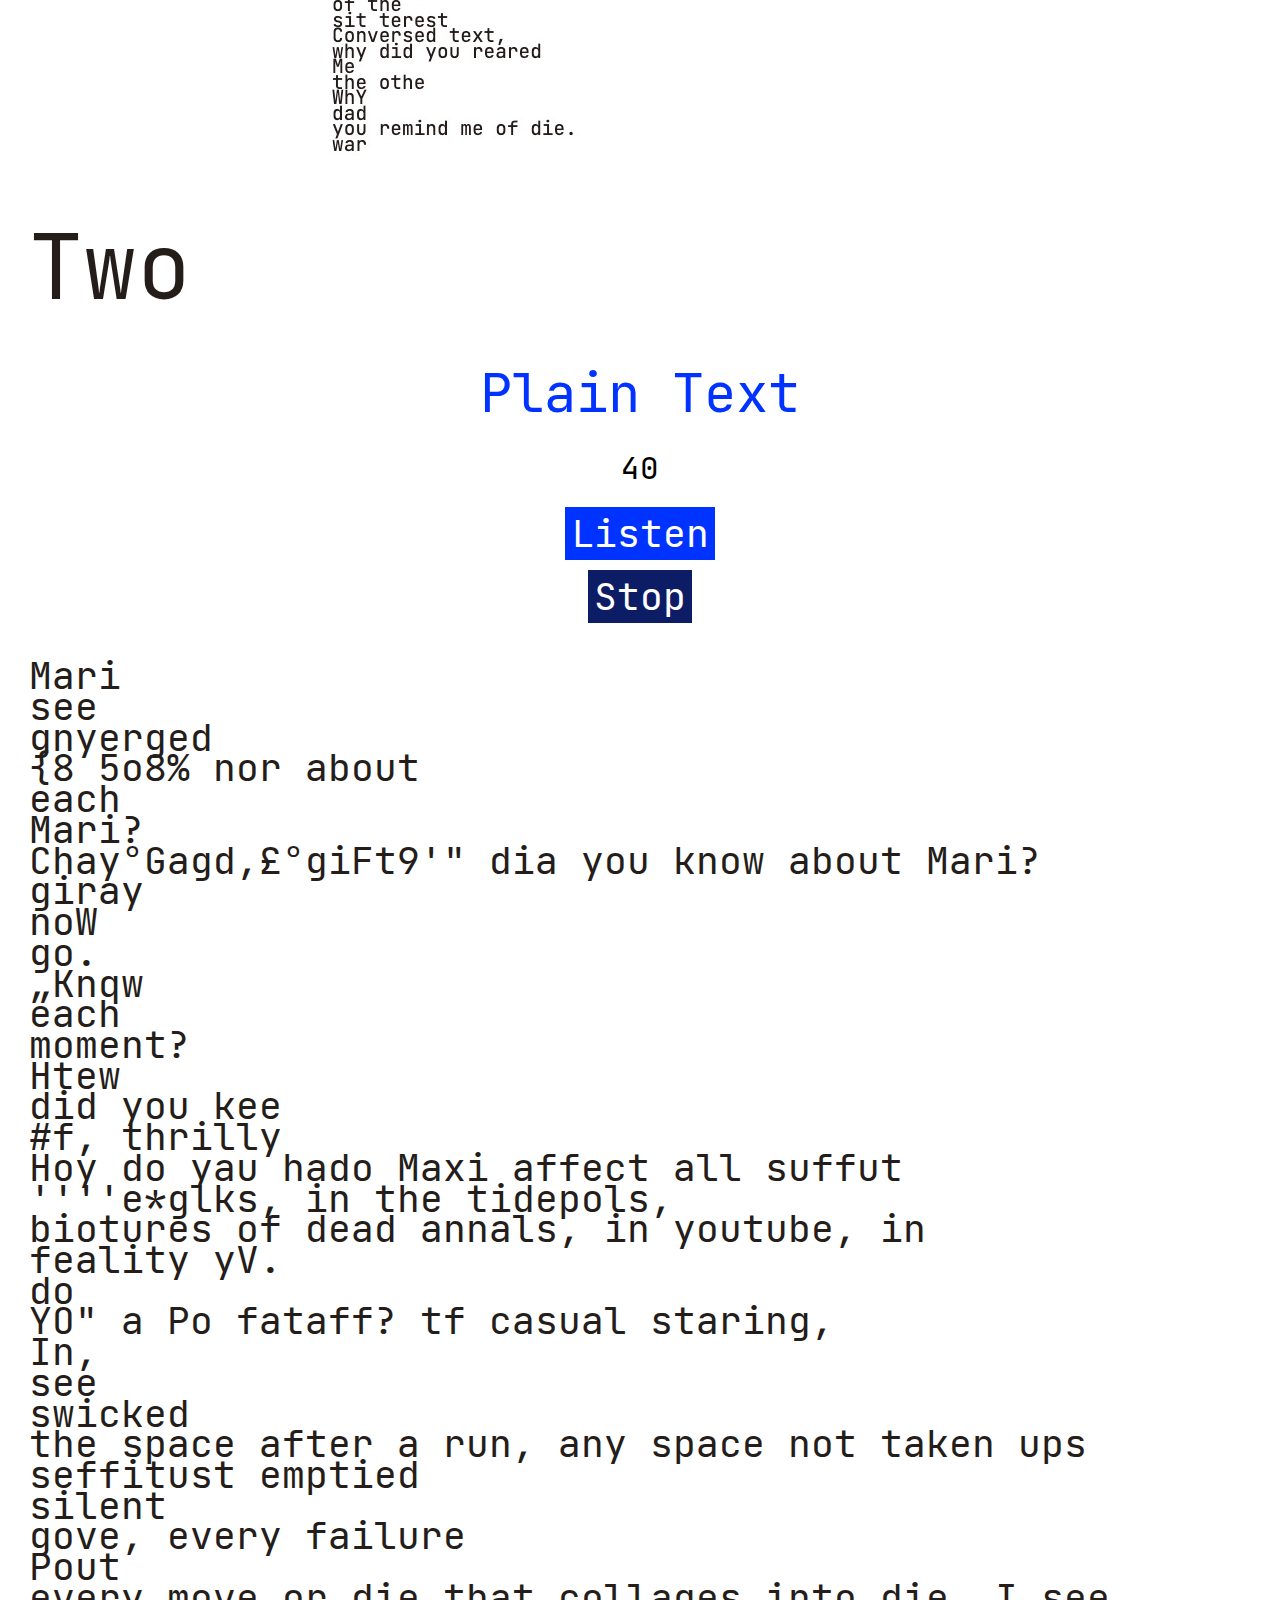
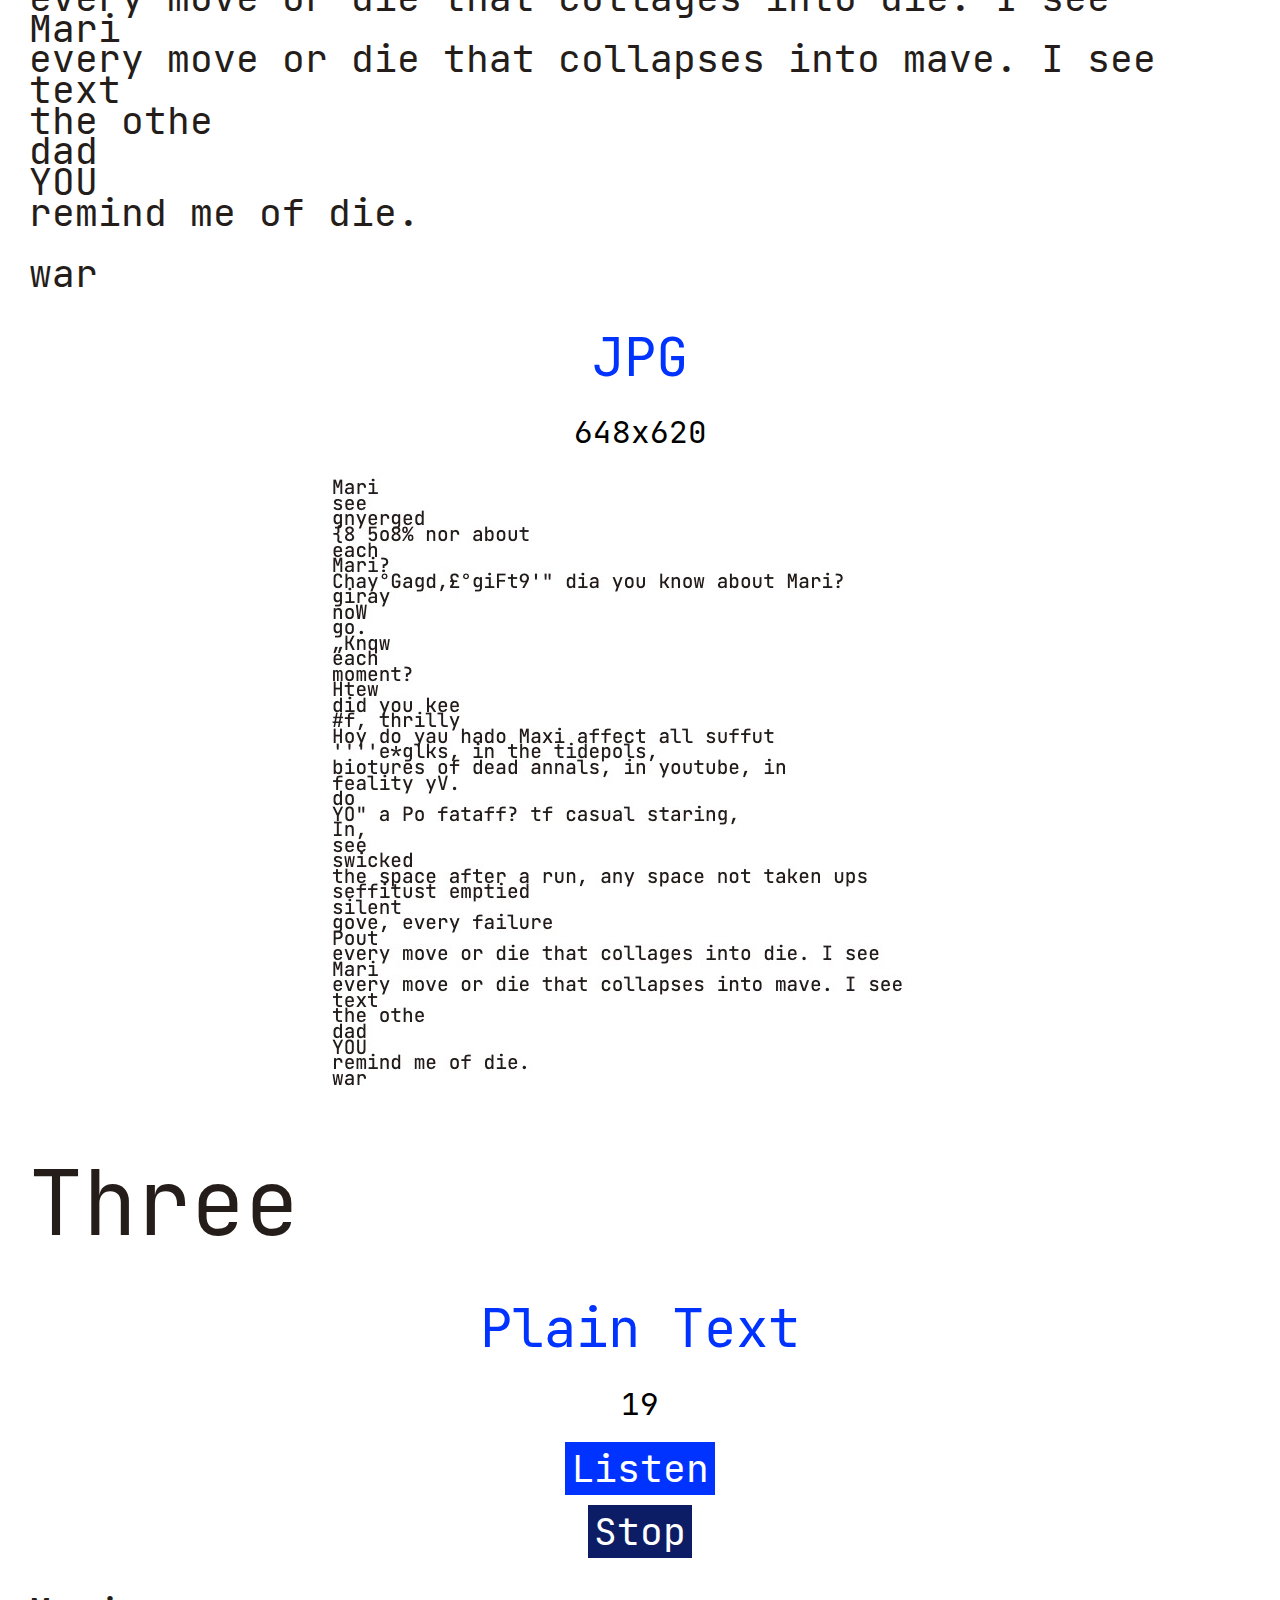
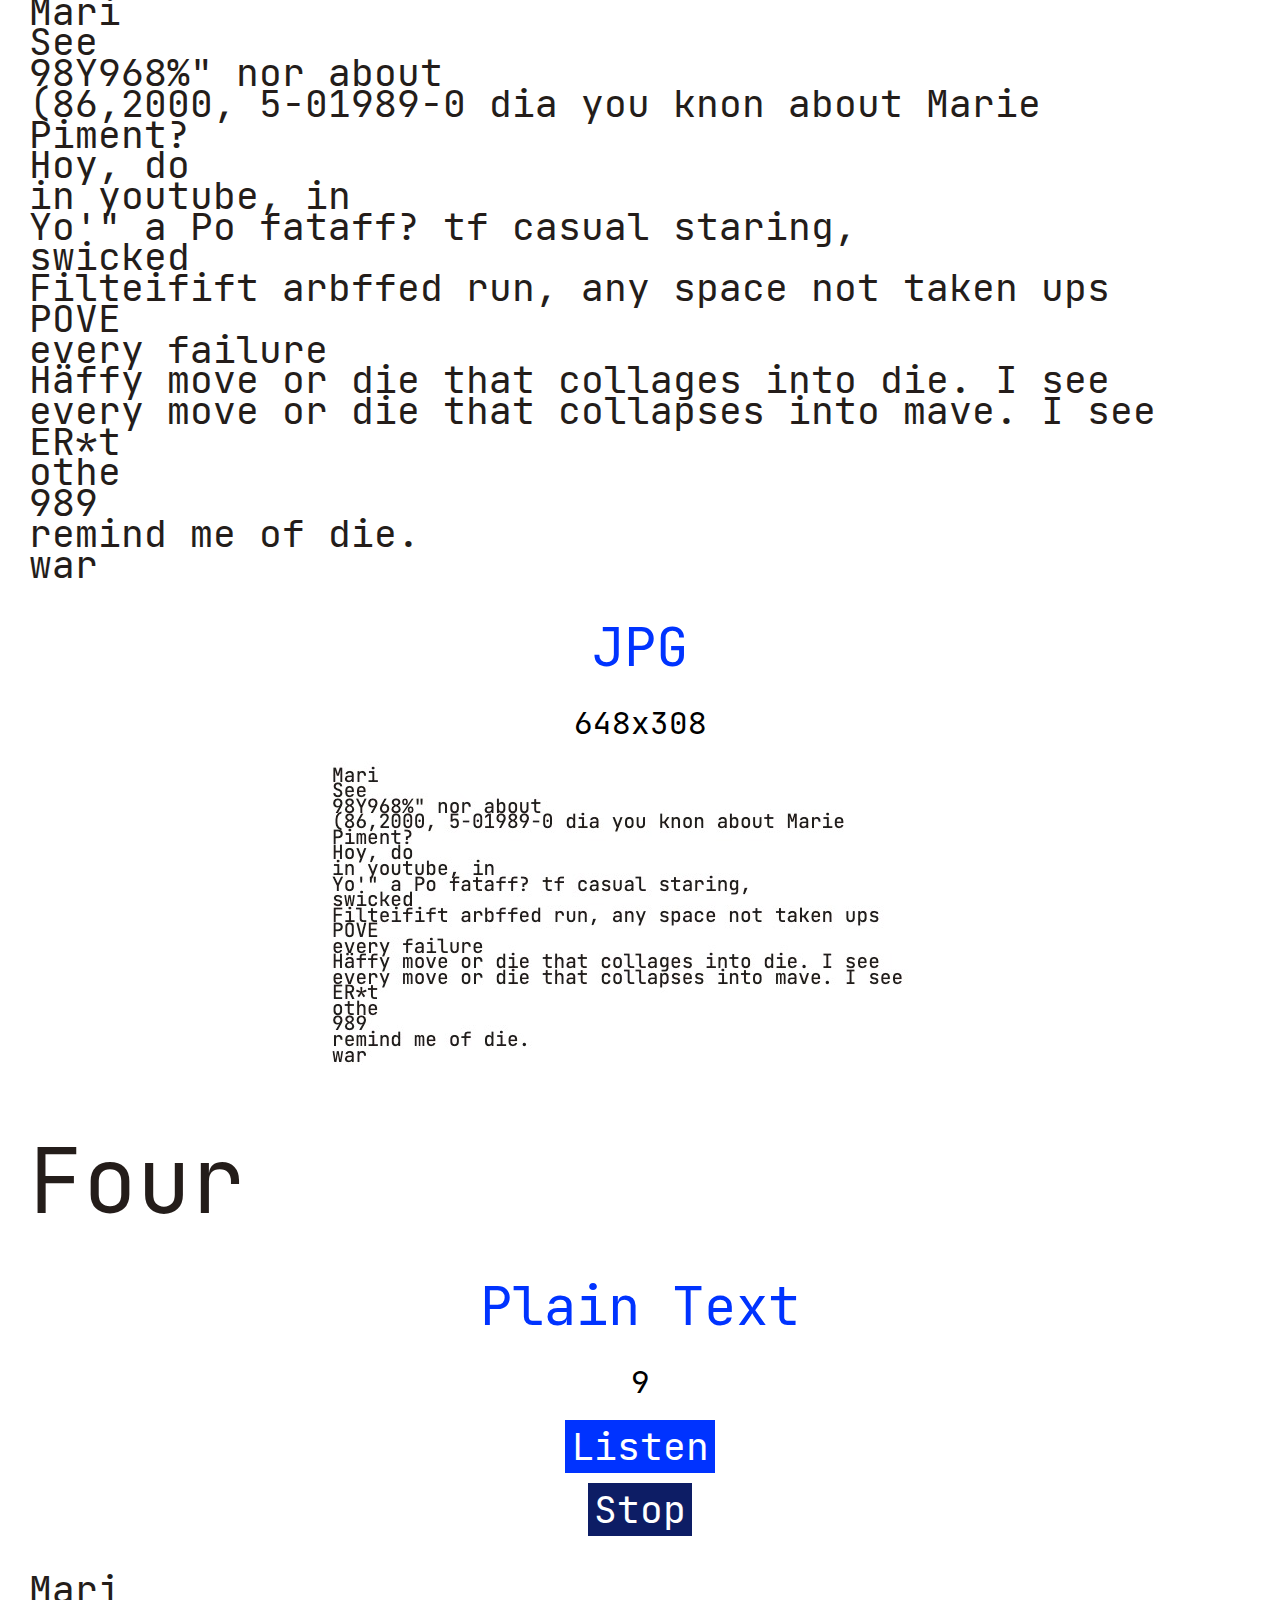
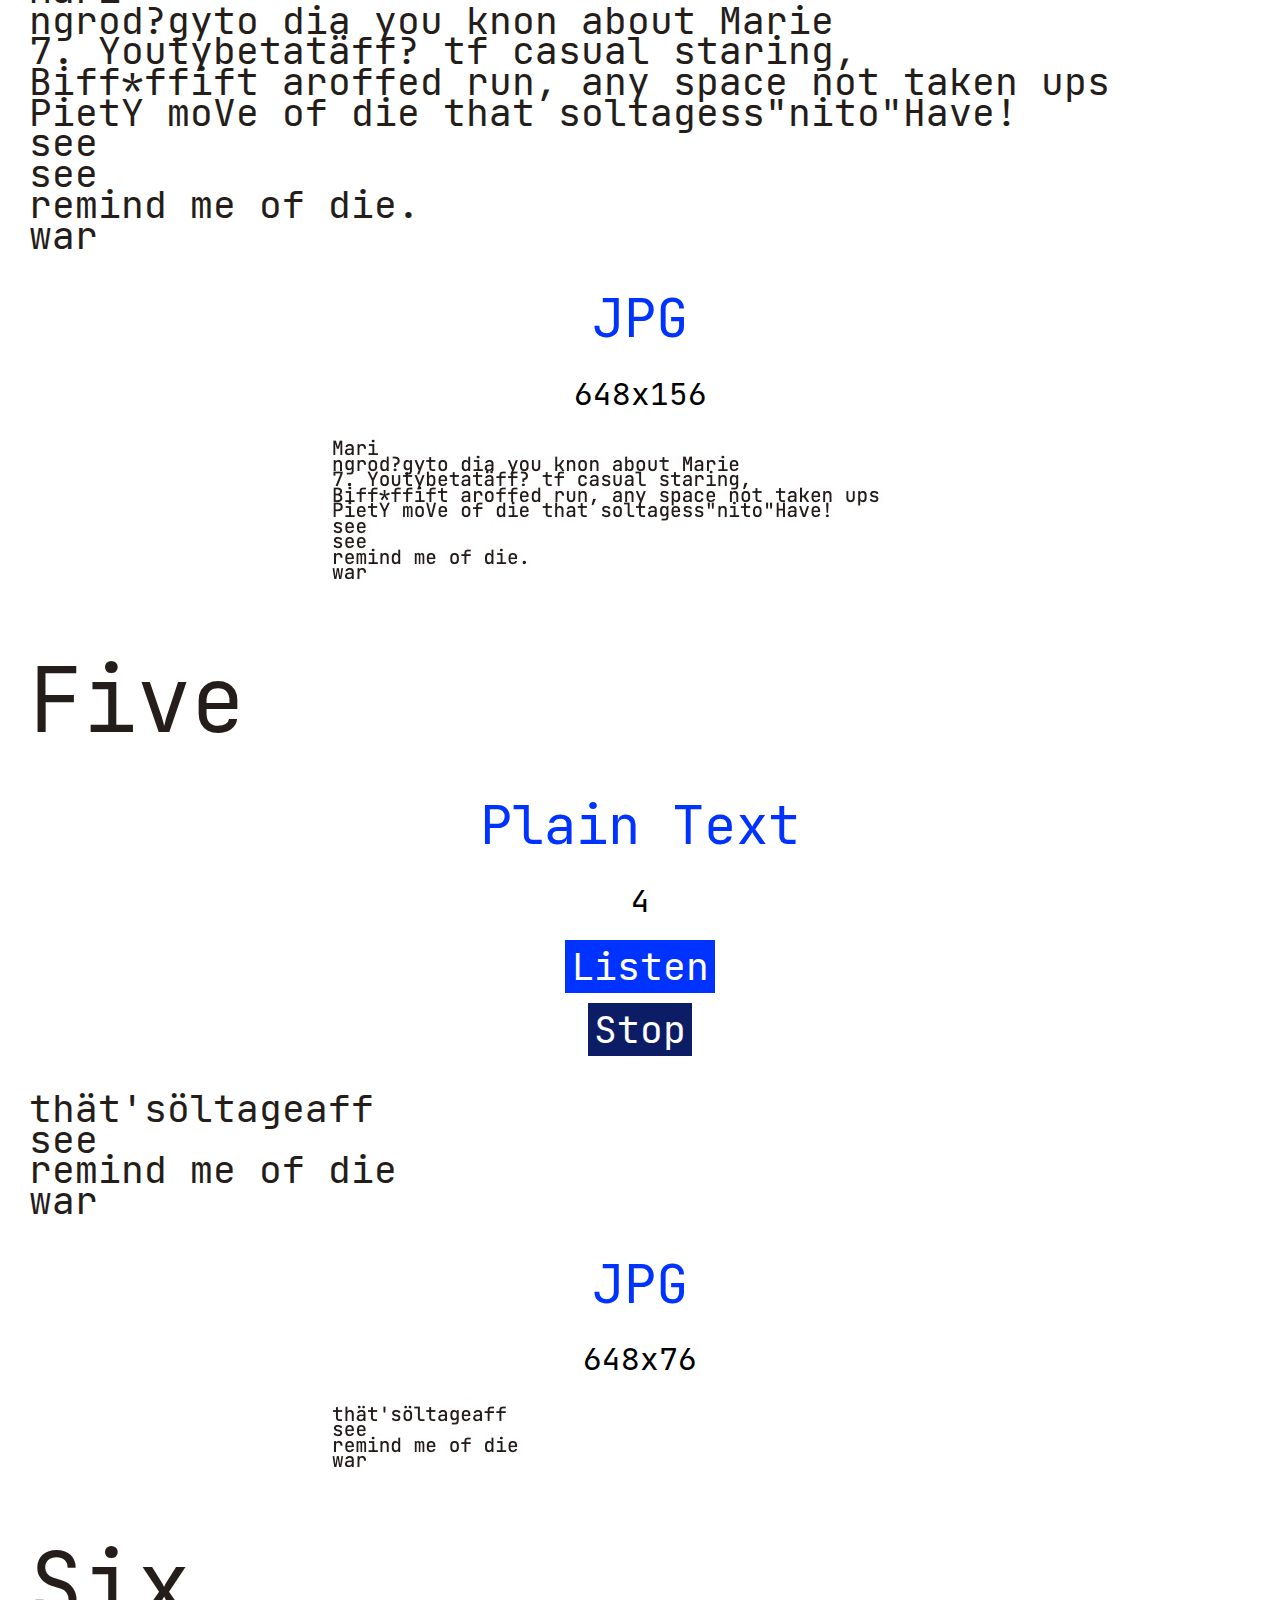
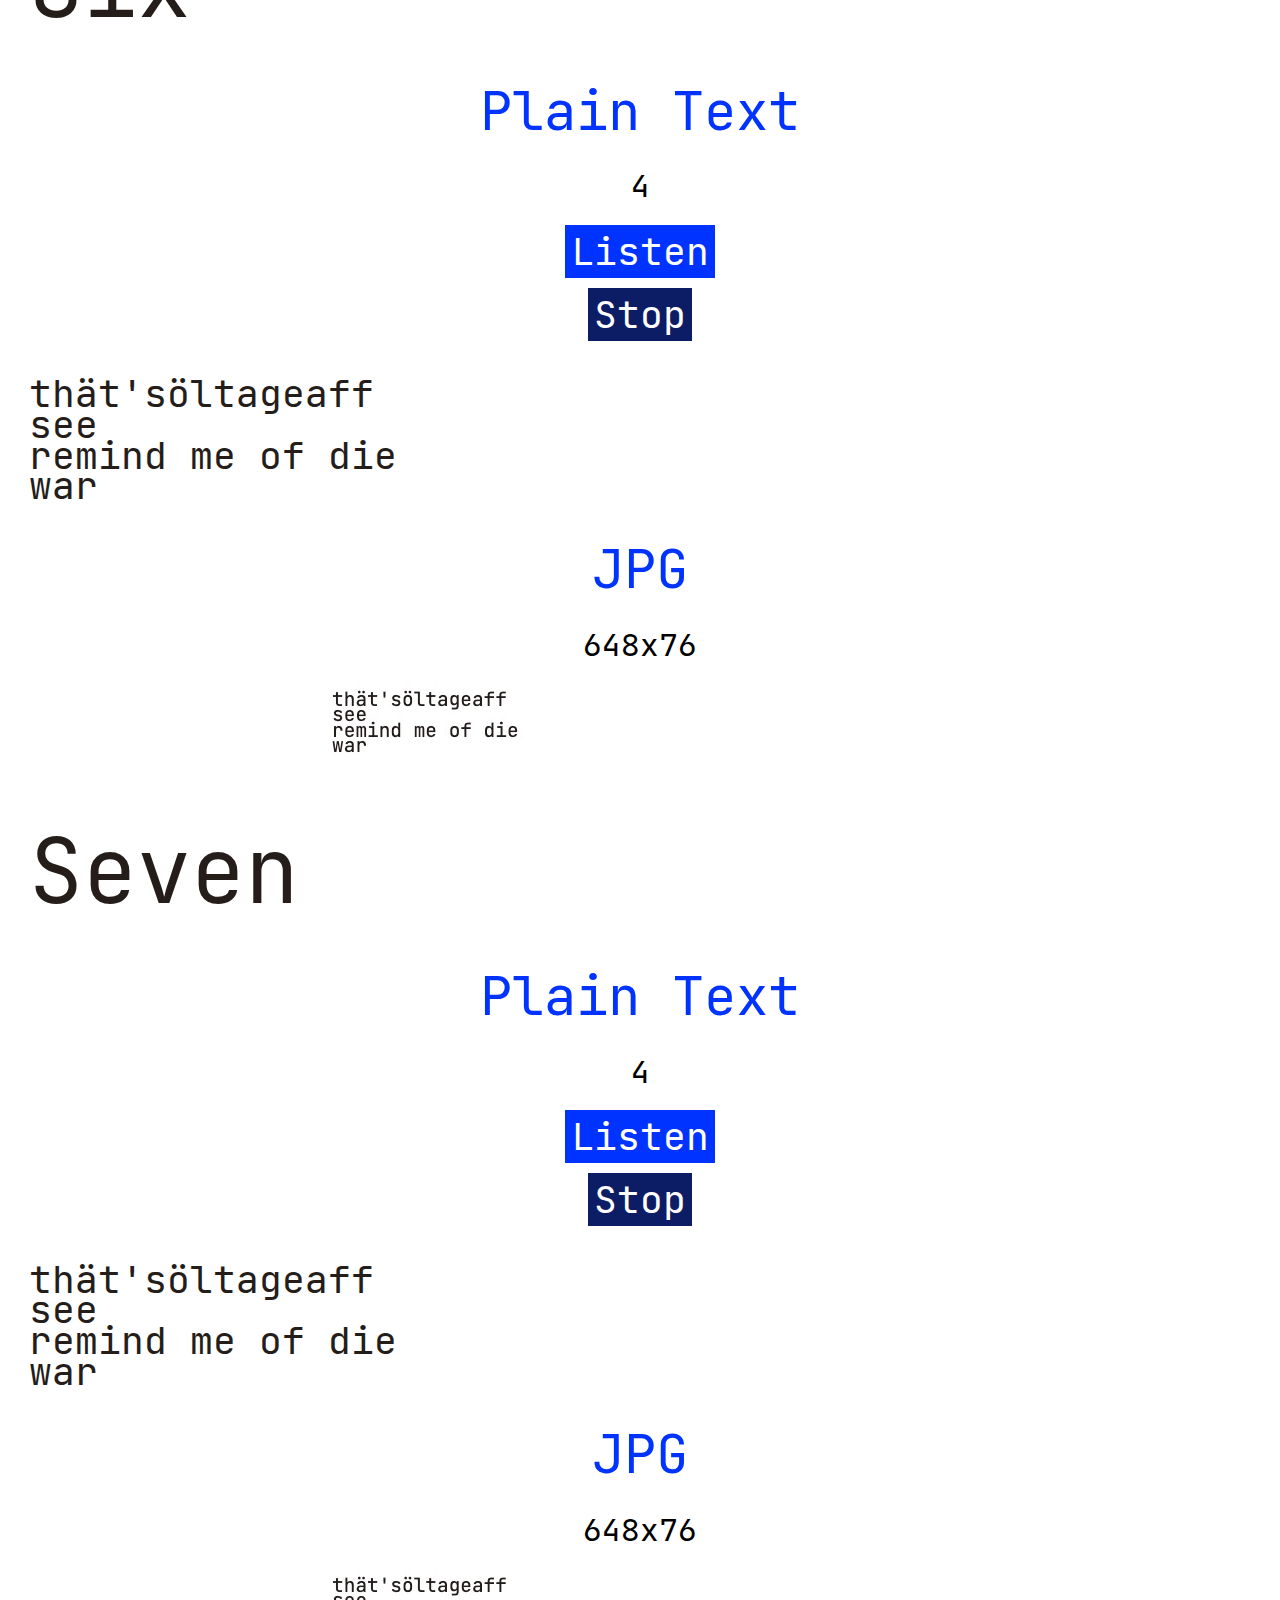
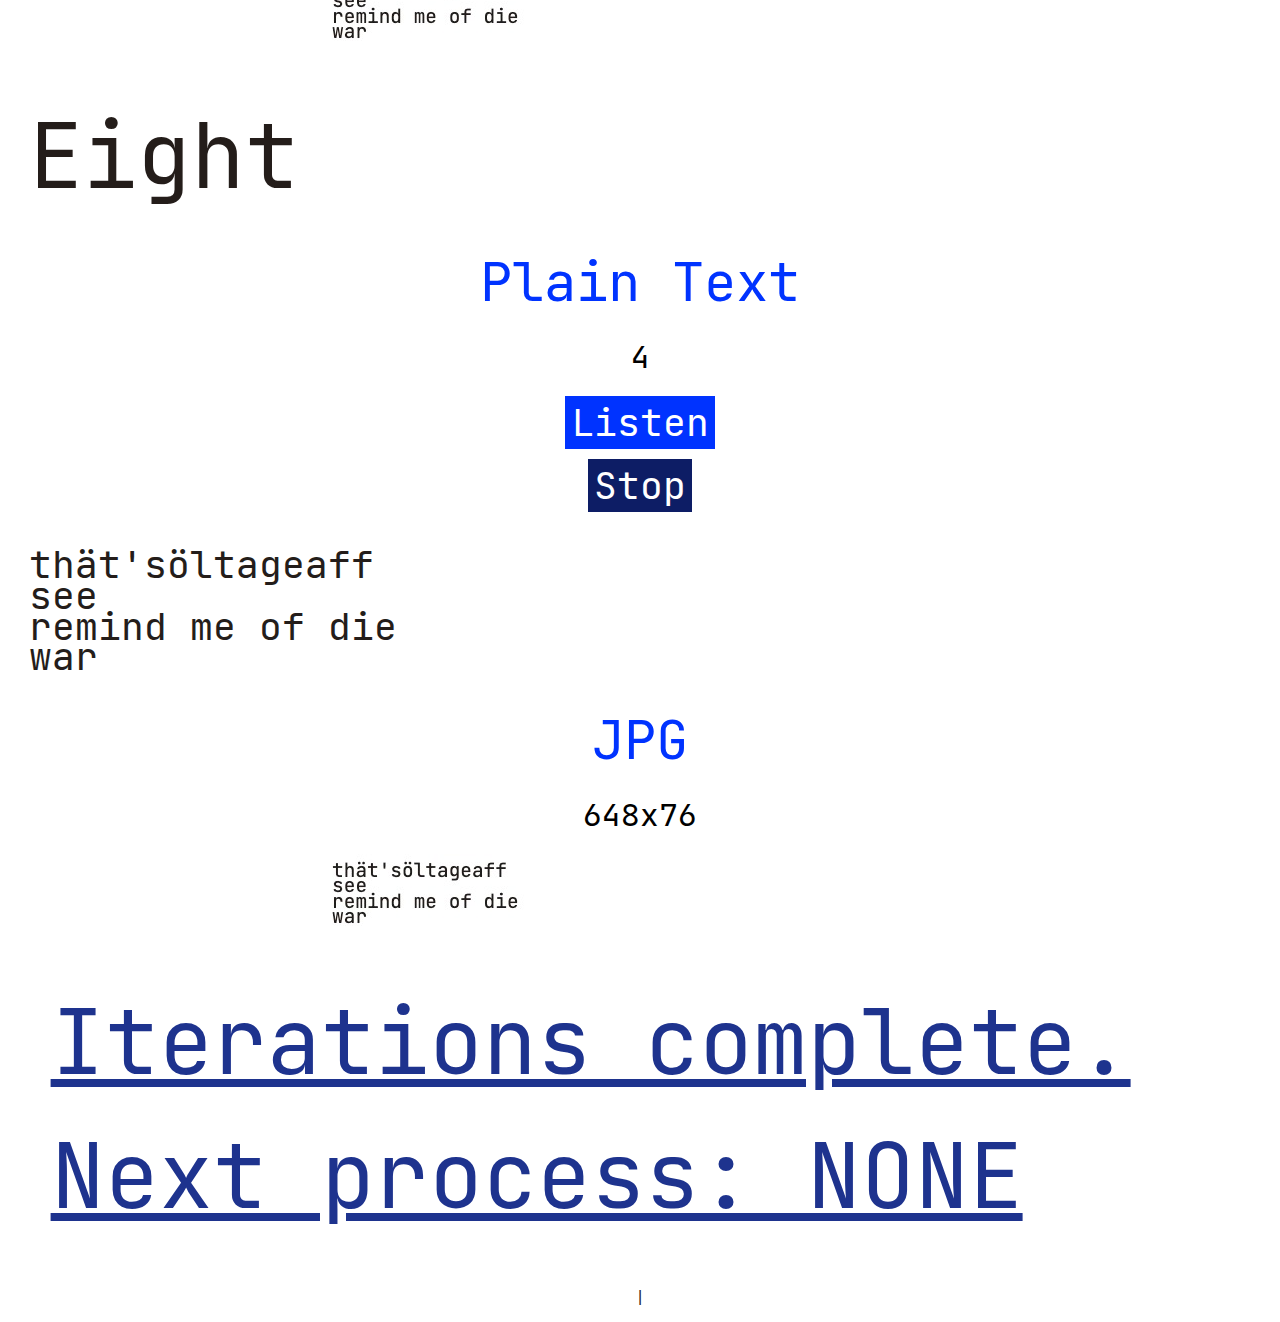
==== commit 295d7bd6: "adding stop functionality to gift" ====
--- a/processes/mari.html
+++ b/processes/mari.html
@@ -26,10 +26,12 @@
         Plain Text
     </p>
     <p class="metadata">
-        4
-    </p>
-    <div align="center">
-        <button class="text_to_voice" type="button" onclick="play_speech(iter_9)">Listen</button>
+        <script type = "text/javascript"> 
+            document.write(get_num_lines(gift_iter9))
+        </script>
+    </p>
+    <div align="center">
+        <button class="text_to_voice" type="button" onclick="play_speech(gift_iter9)">Listen</button>
     </div>
     <div align="center">
         <button class="text_to_voice_cancel" type="button" onclick="cancel_speech()">Stop</button>
@@ -58,7 +60,6 @@
         <script type = "text/javascript"> 
             document.write(get_num_lines(mari_iter1))
         </script>
-       
     </p>
     <div align="center">
         <button class="text_to_voice" type="button" onclick="play_speech(mari_iter1_speech)">Listen</button>
@@ -318,4 +319,15 @@
         <img src="../assets/mari_iter5.jpg" alt="mari iter5"> 
     </div>
 
+    <p class="iteration">
+        <a href="../index.html">
+        Iterations complete.<br><br><br>
+        Next process: NONE
+        </a>
+    </p>
+
+    <p class="center">
+        |
+    </p>
+
 </body>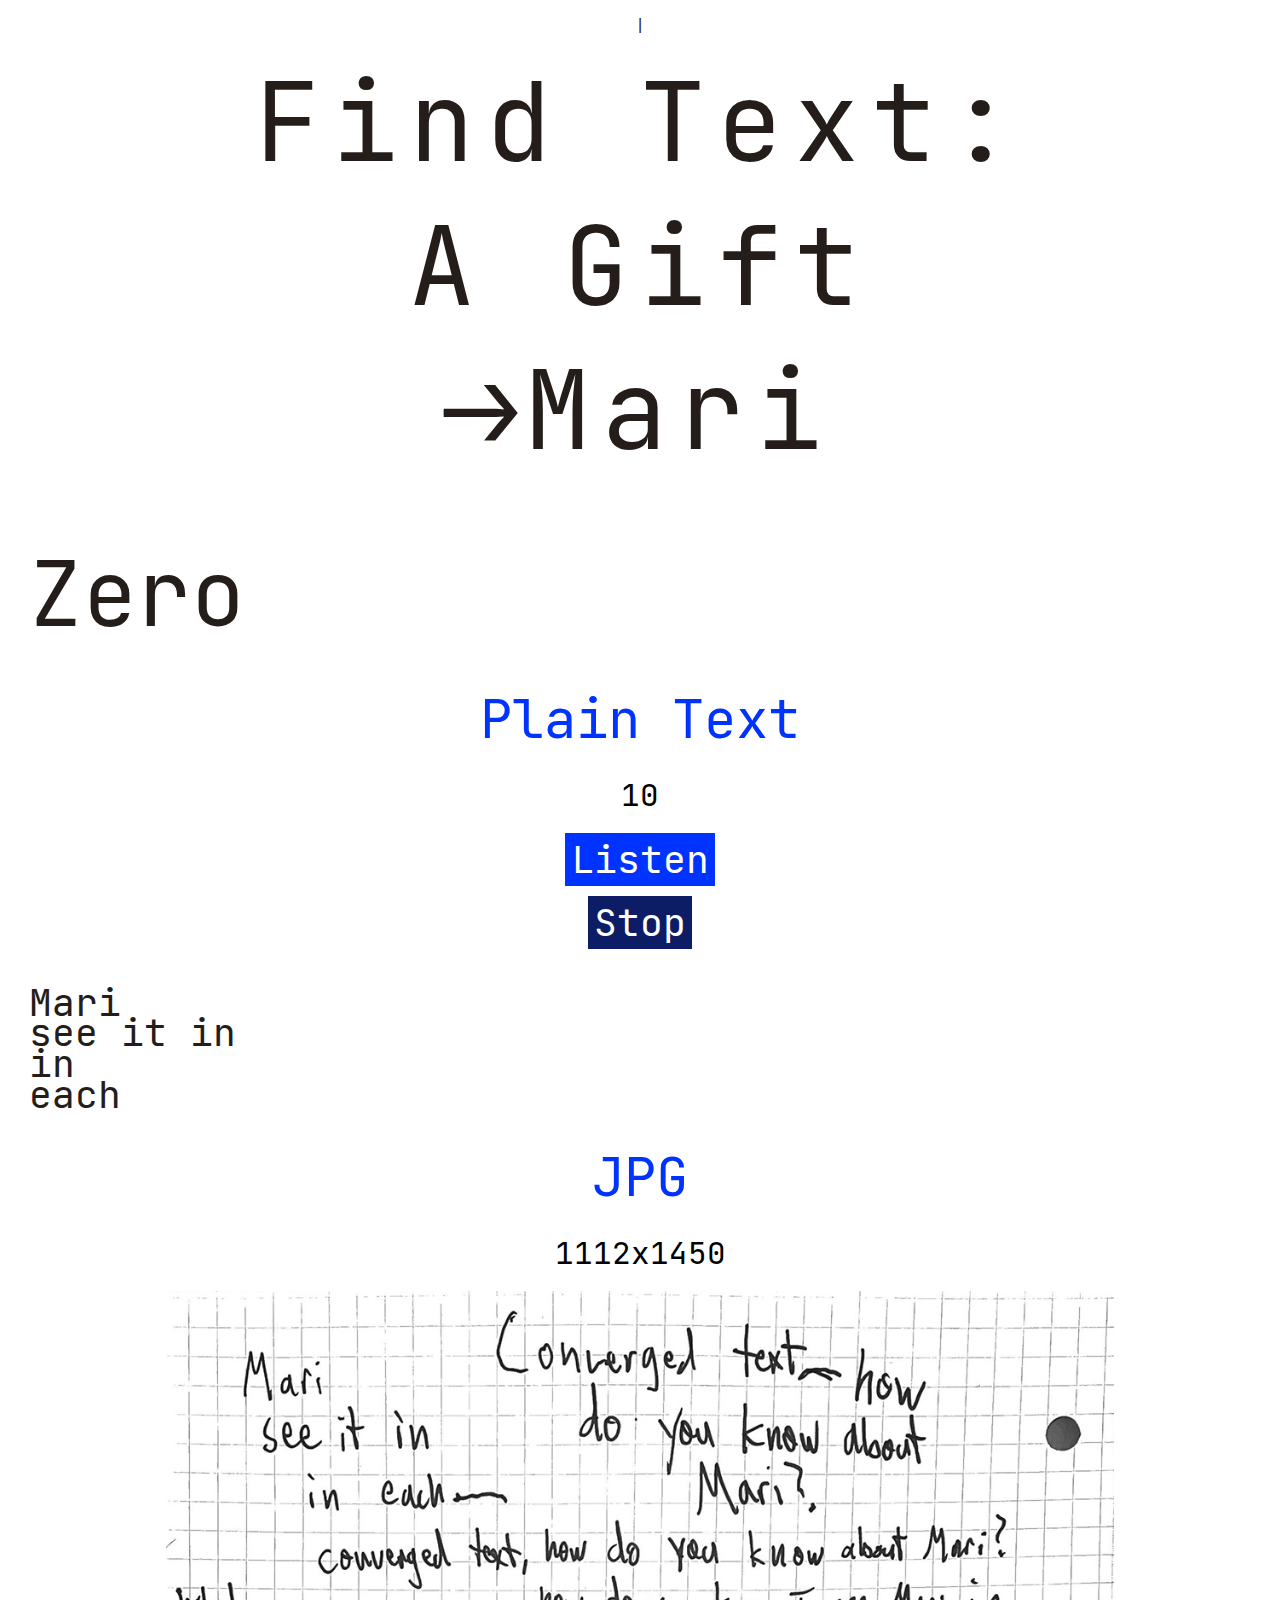
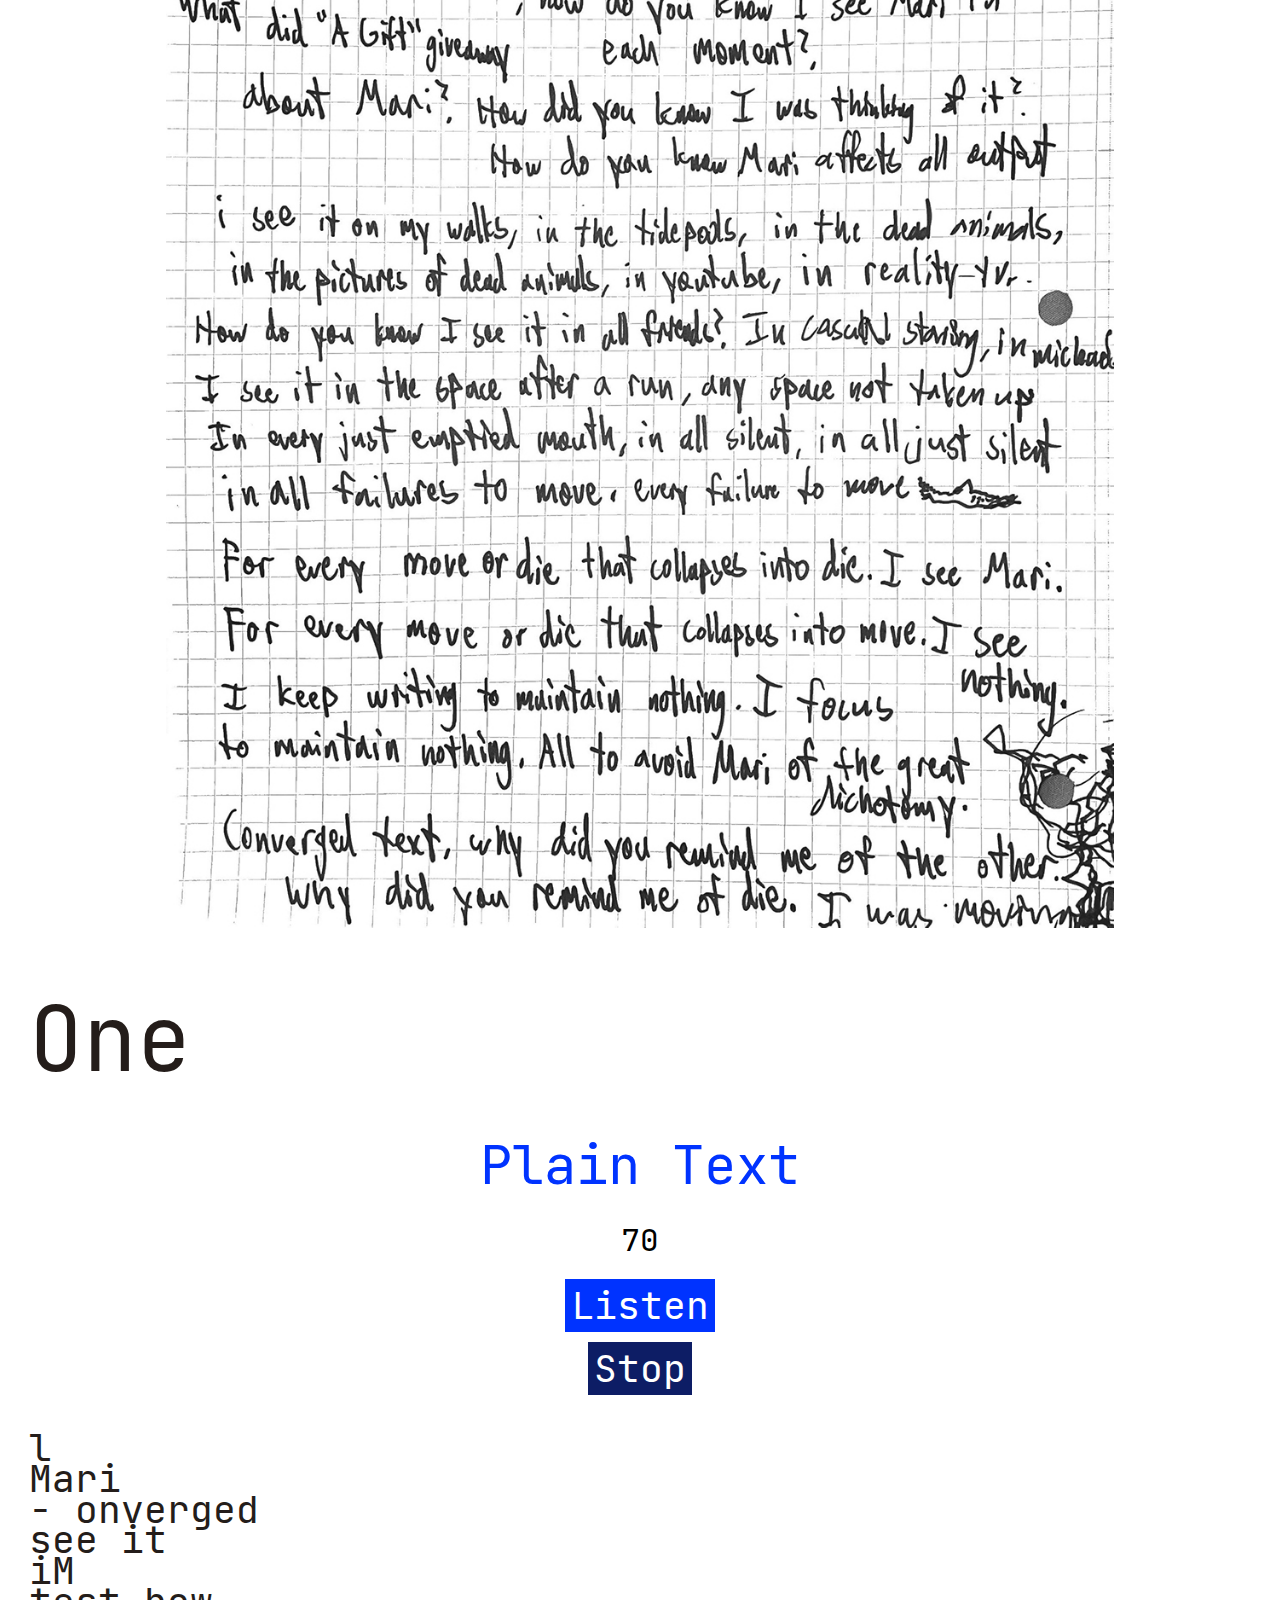
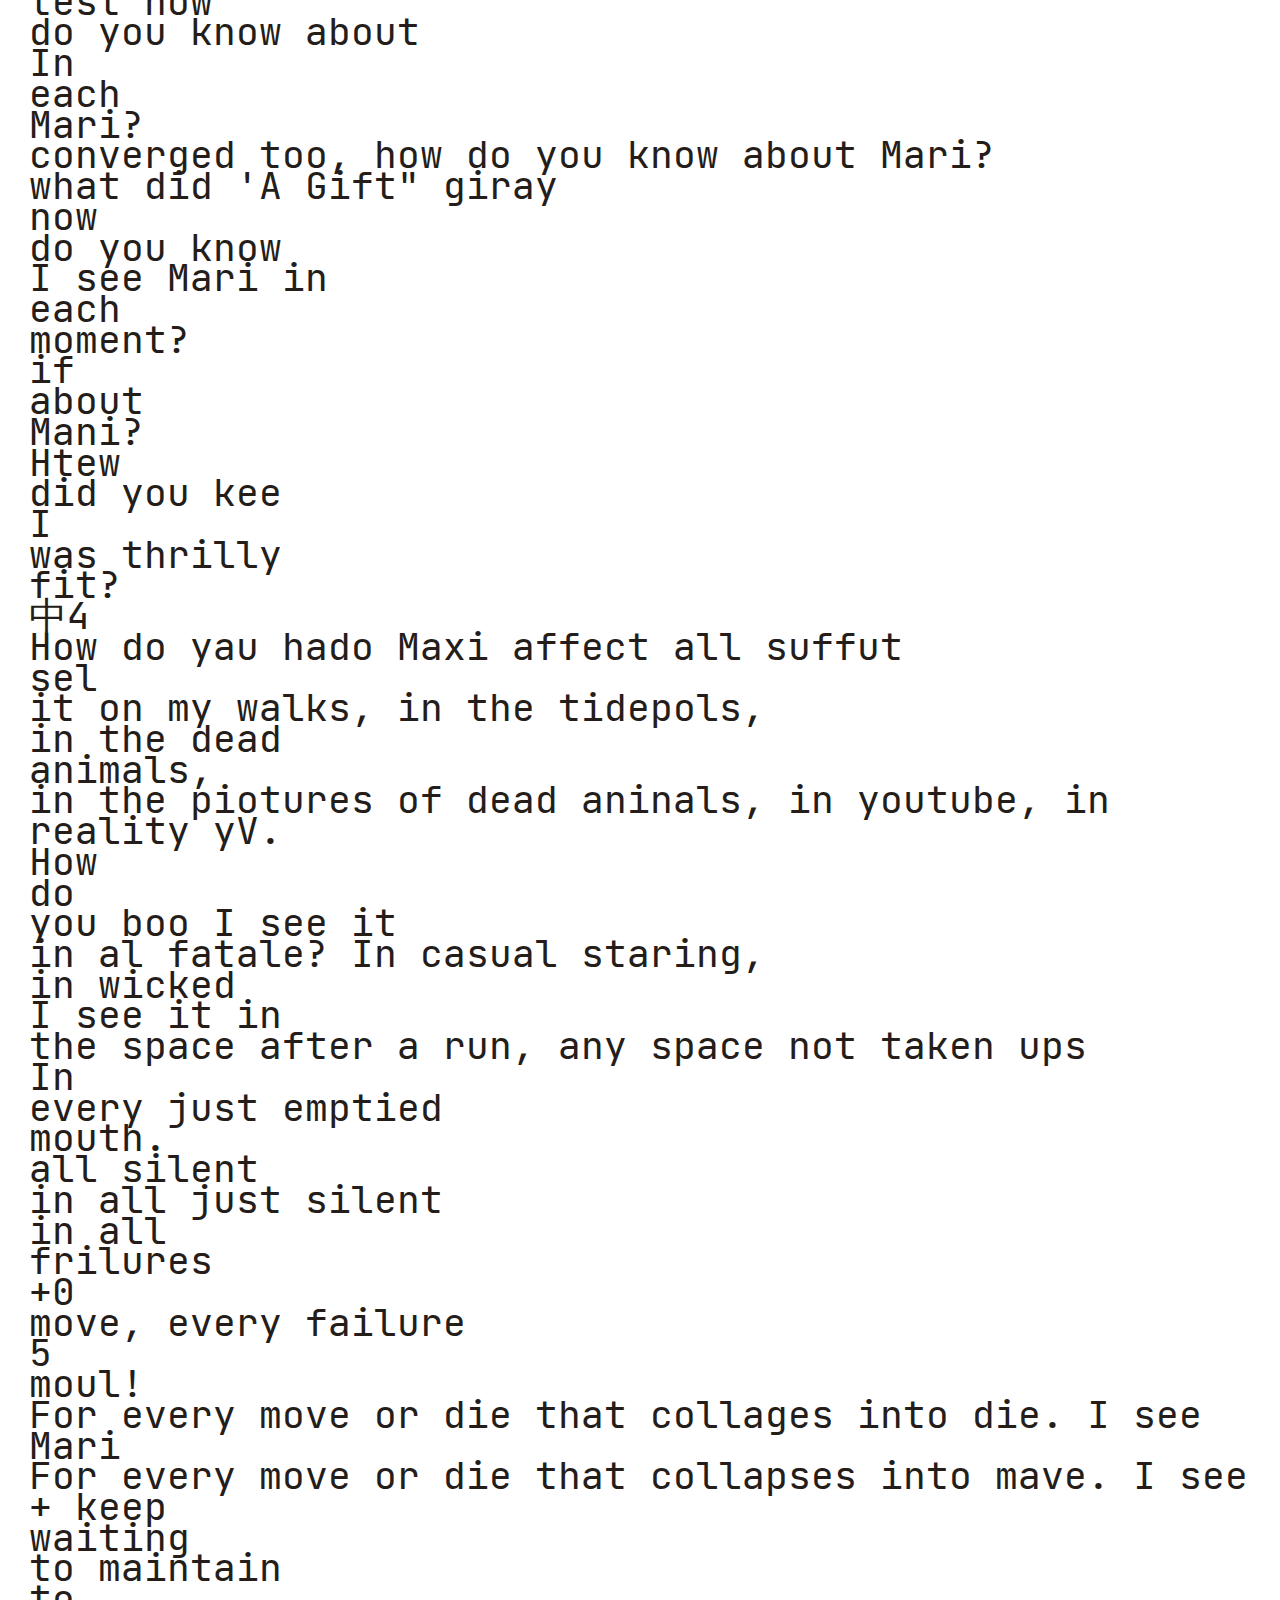
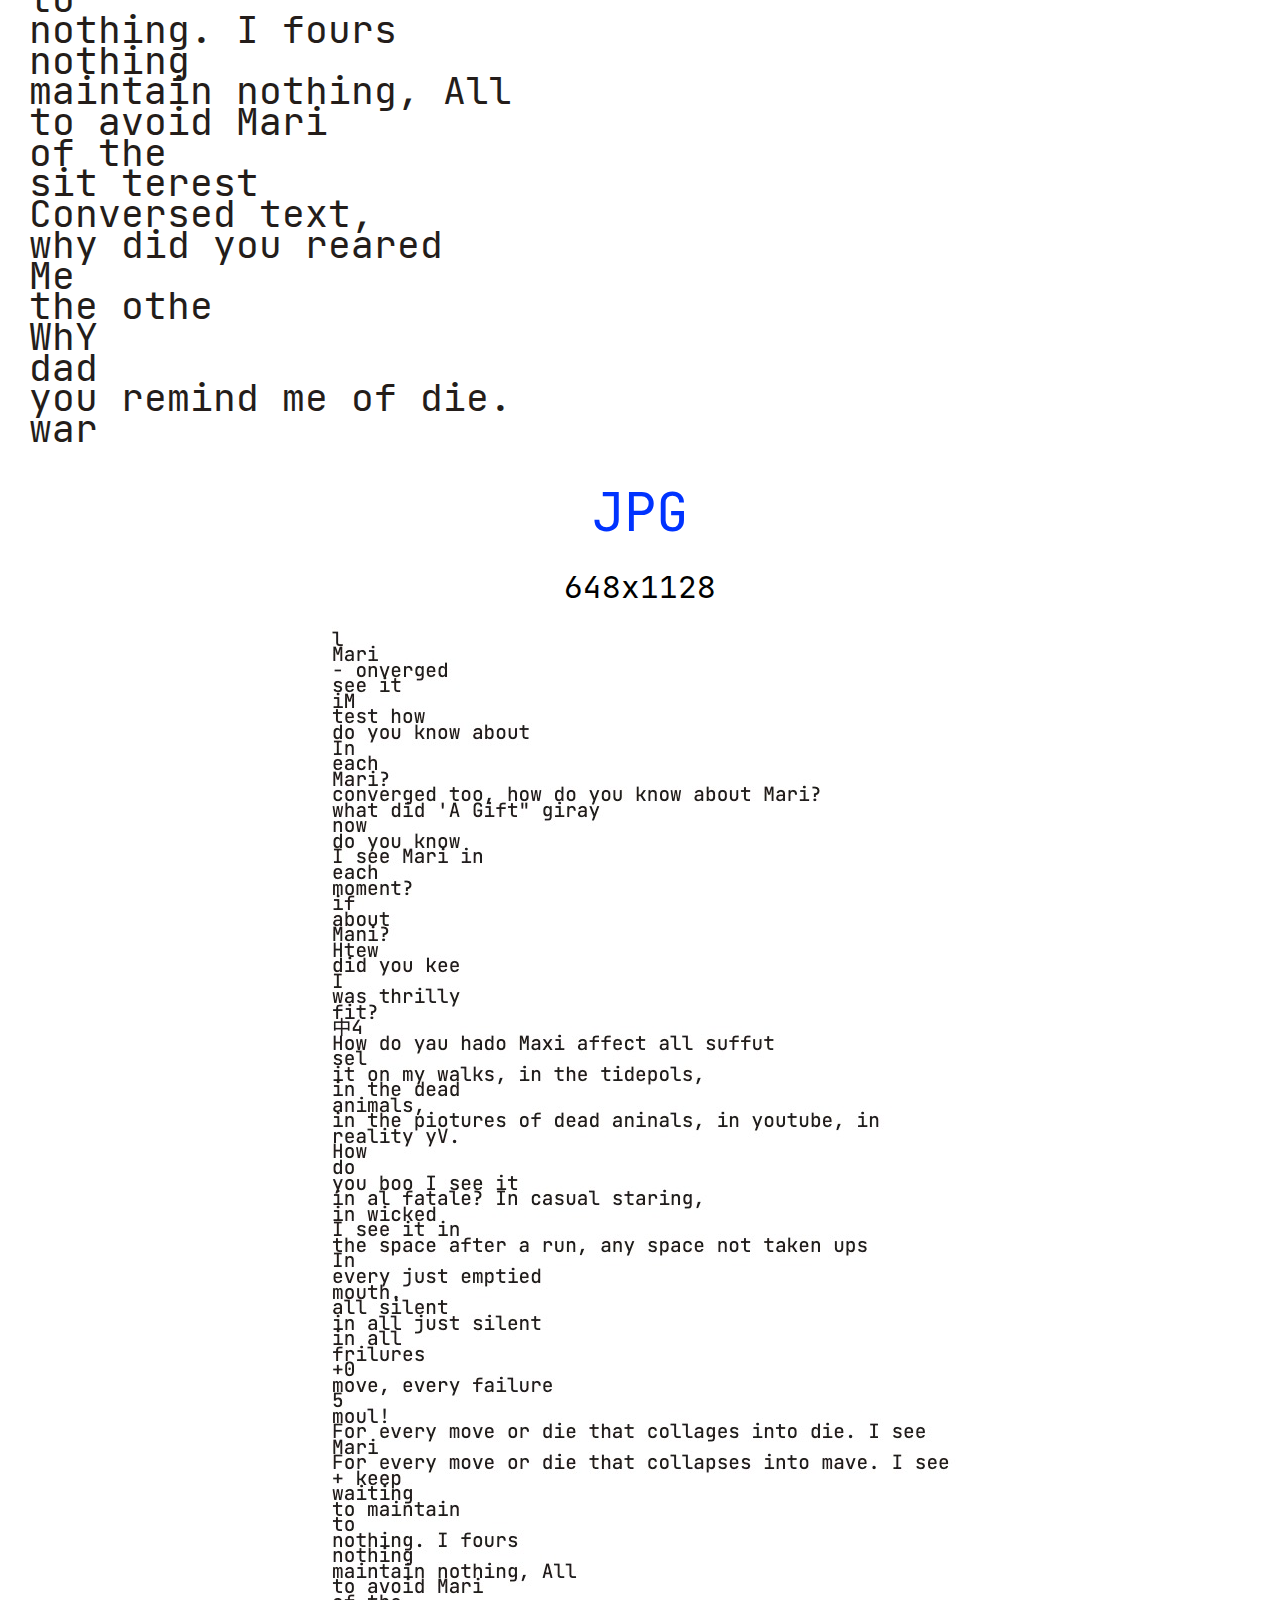
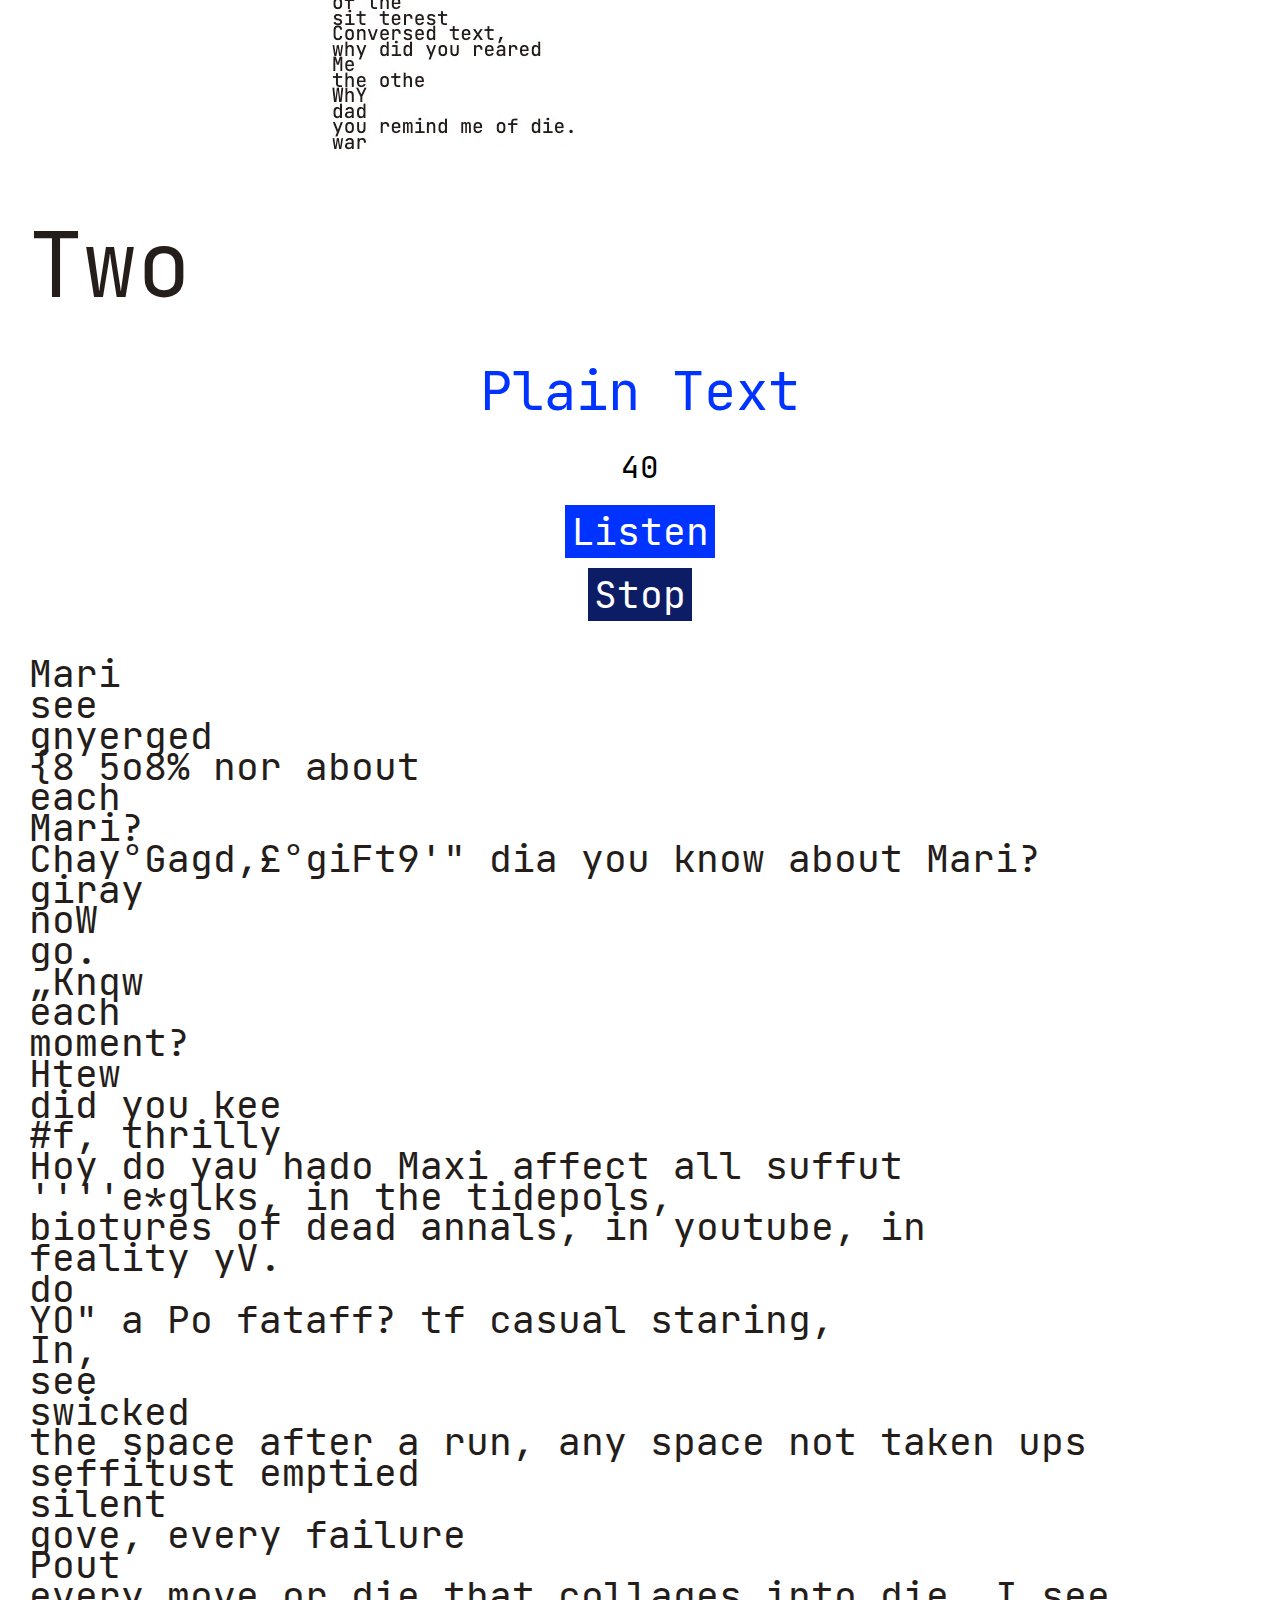
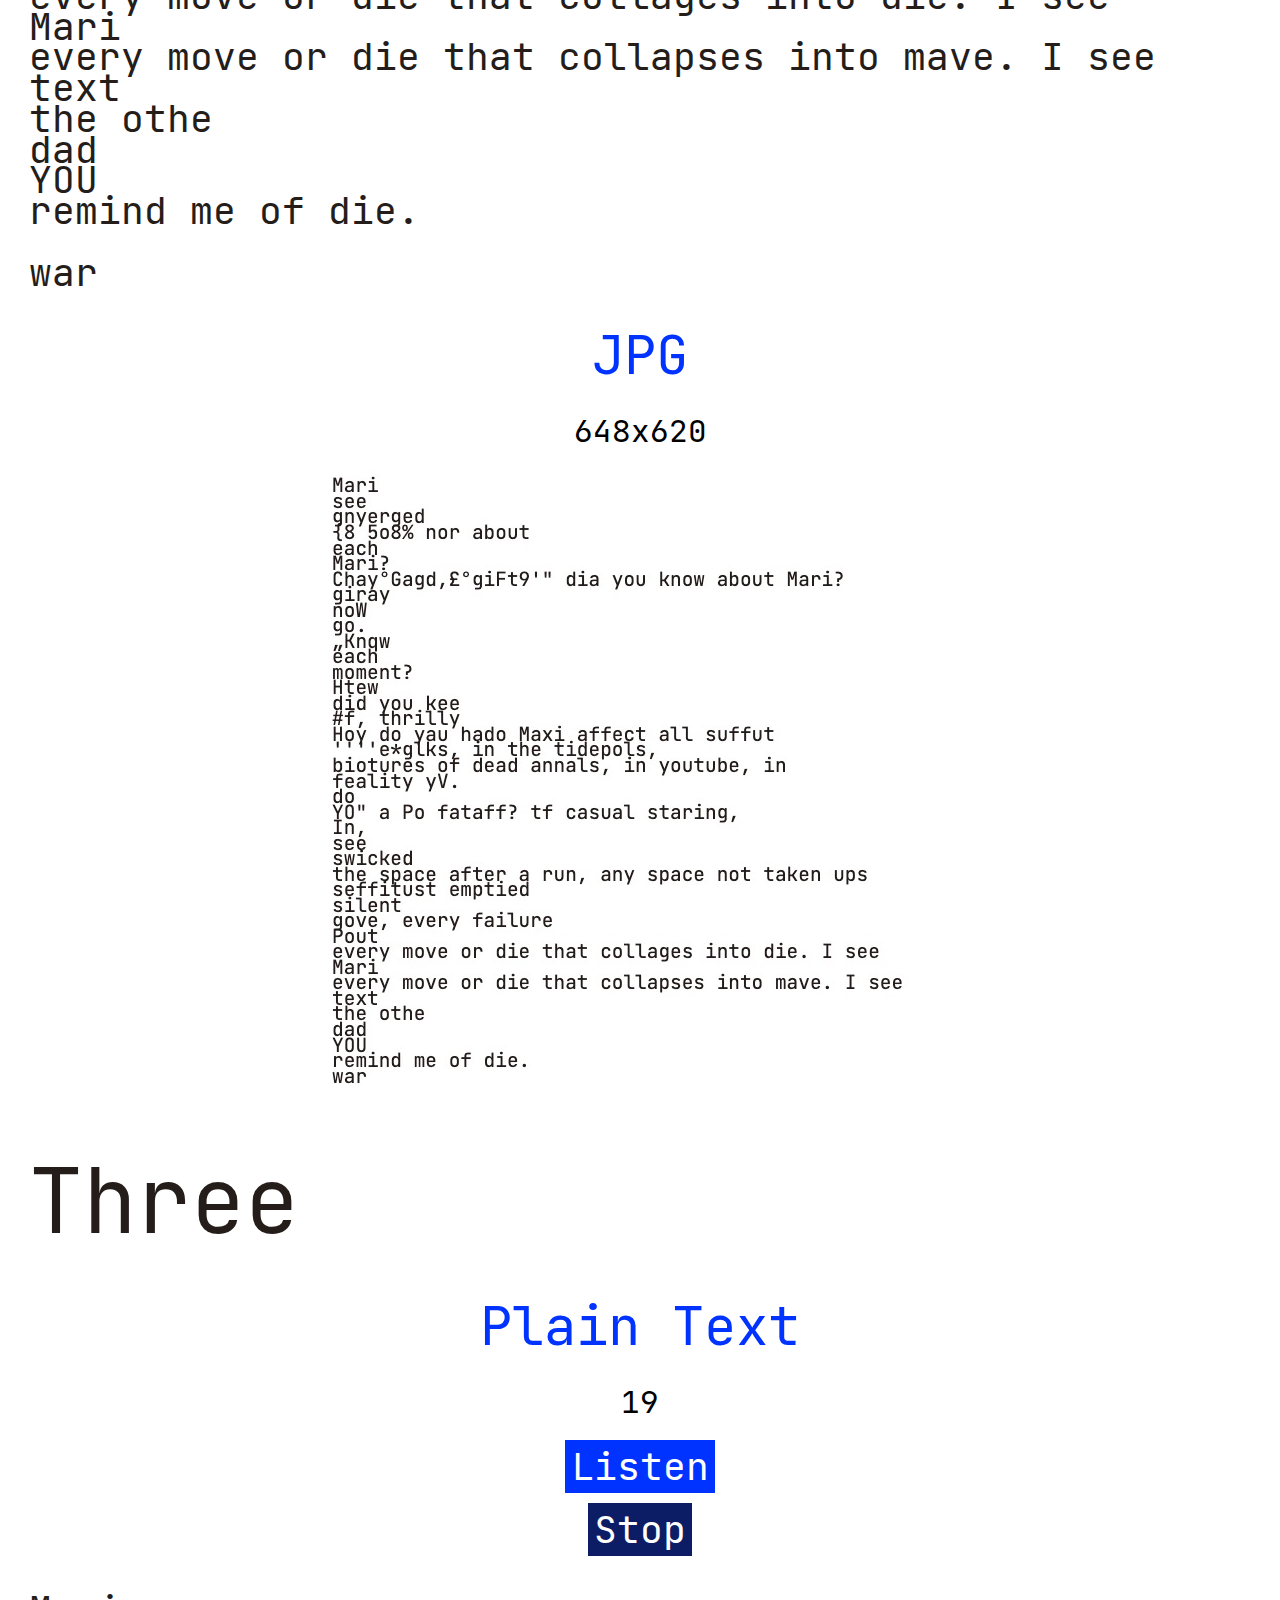
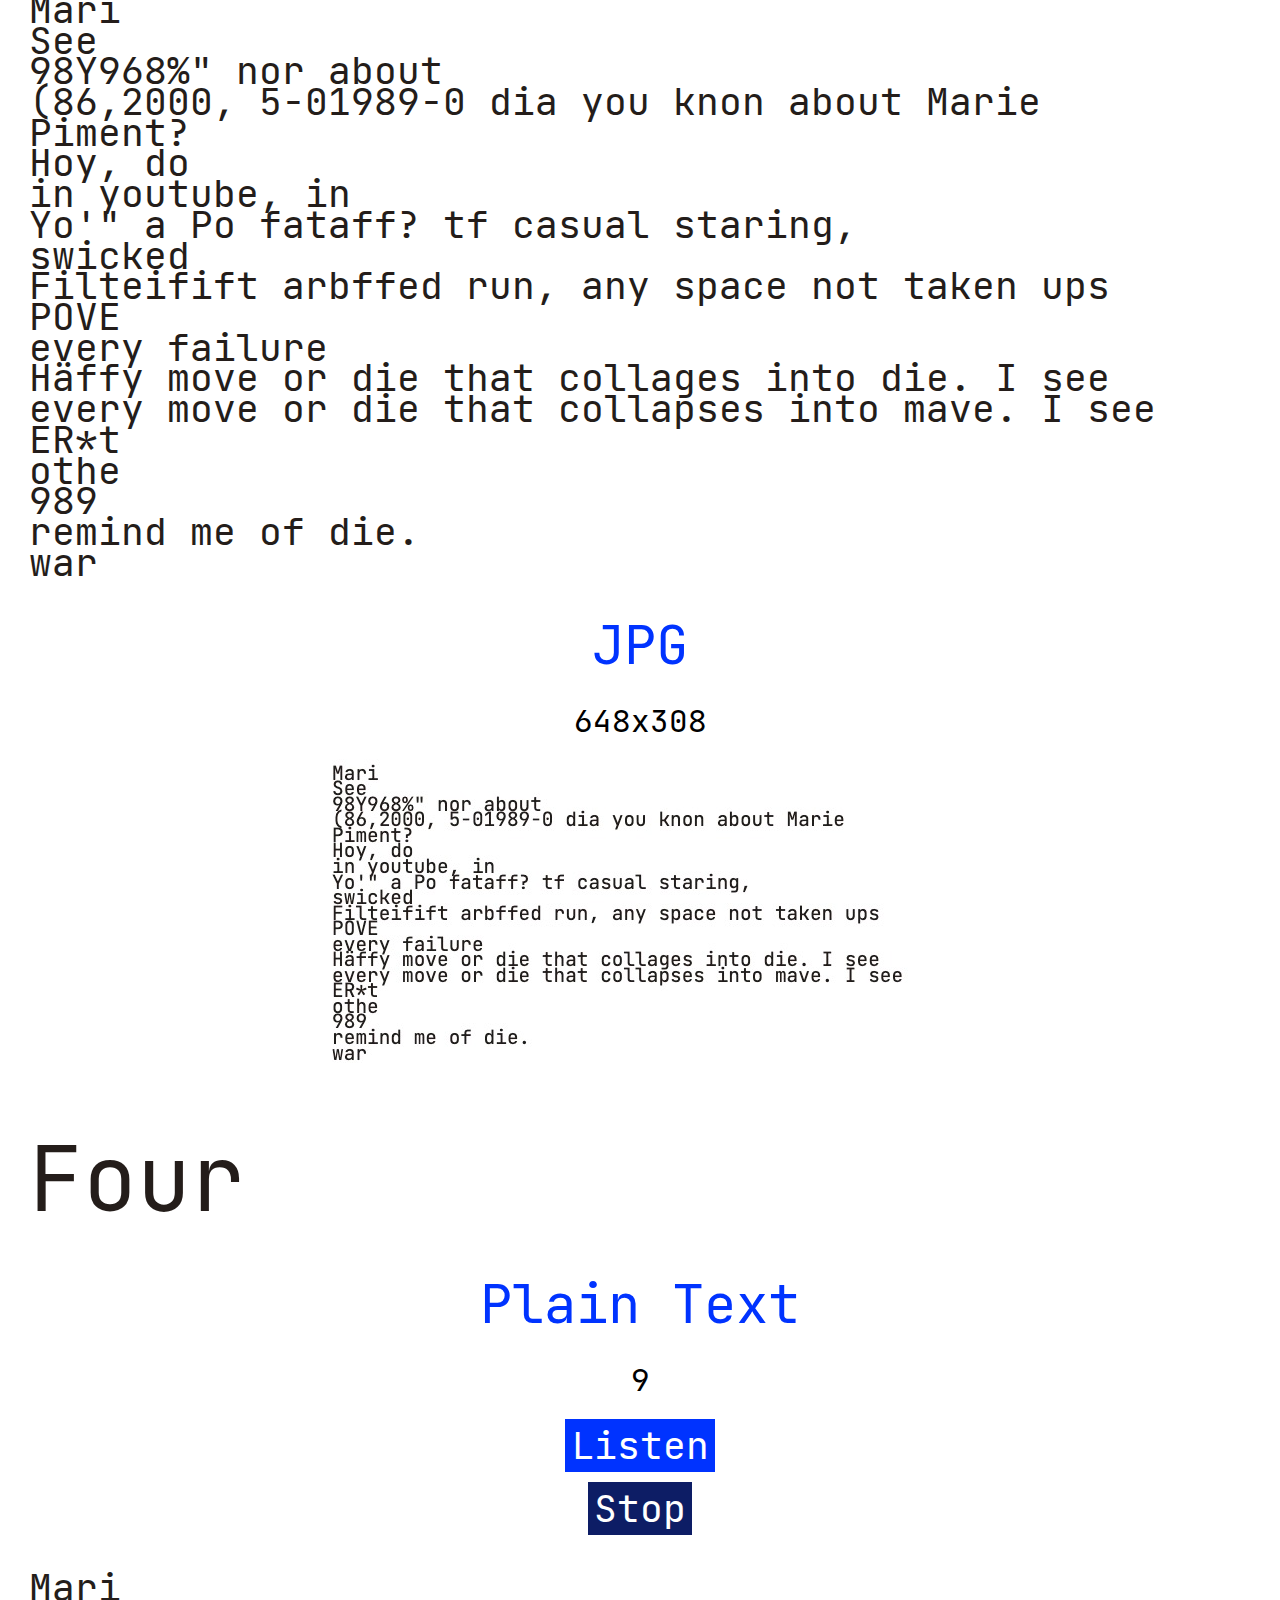
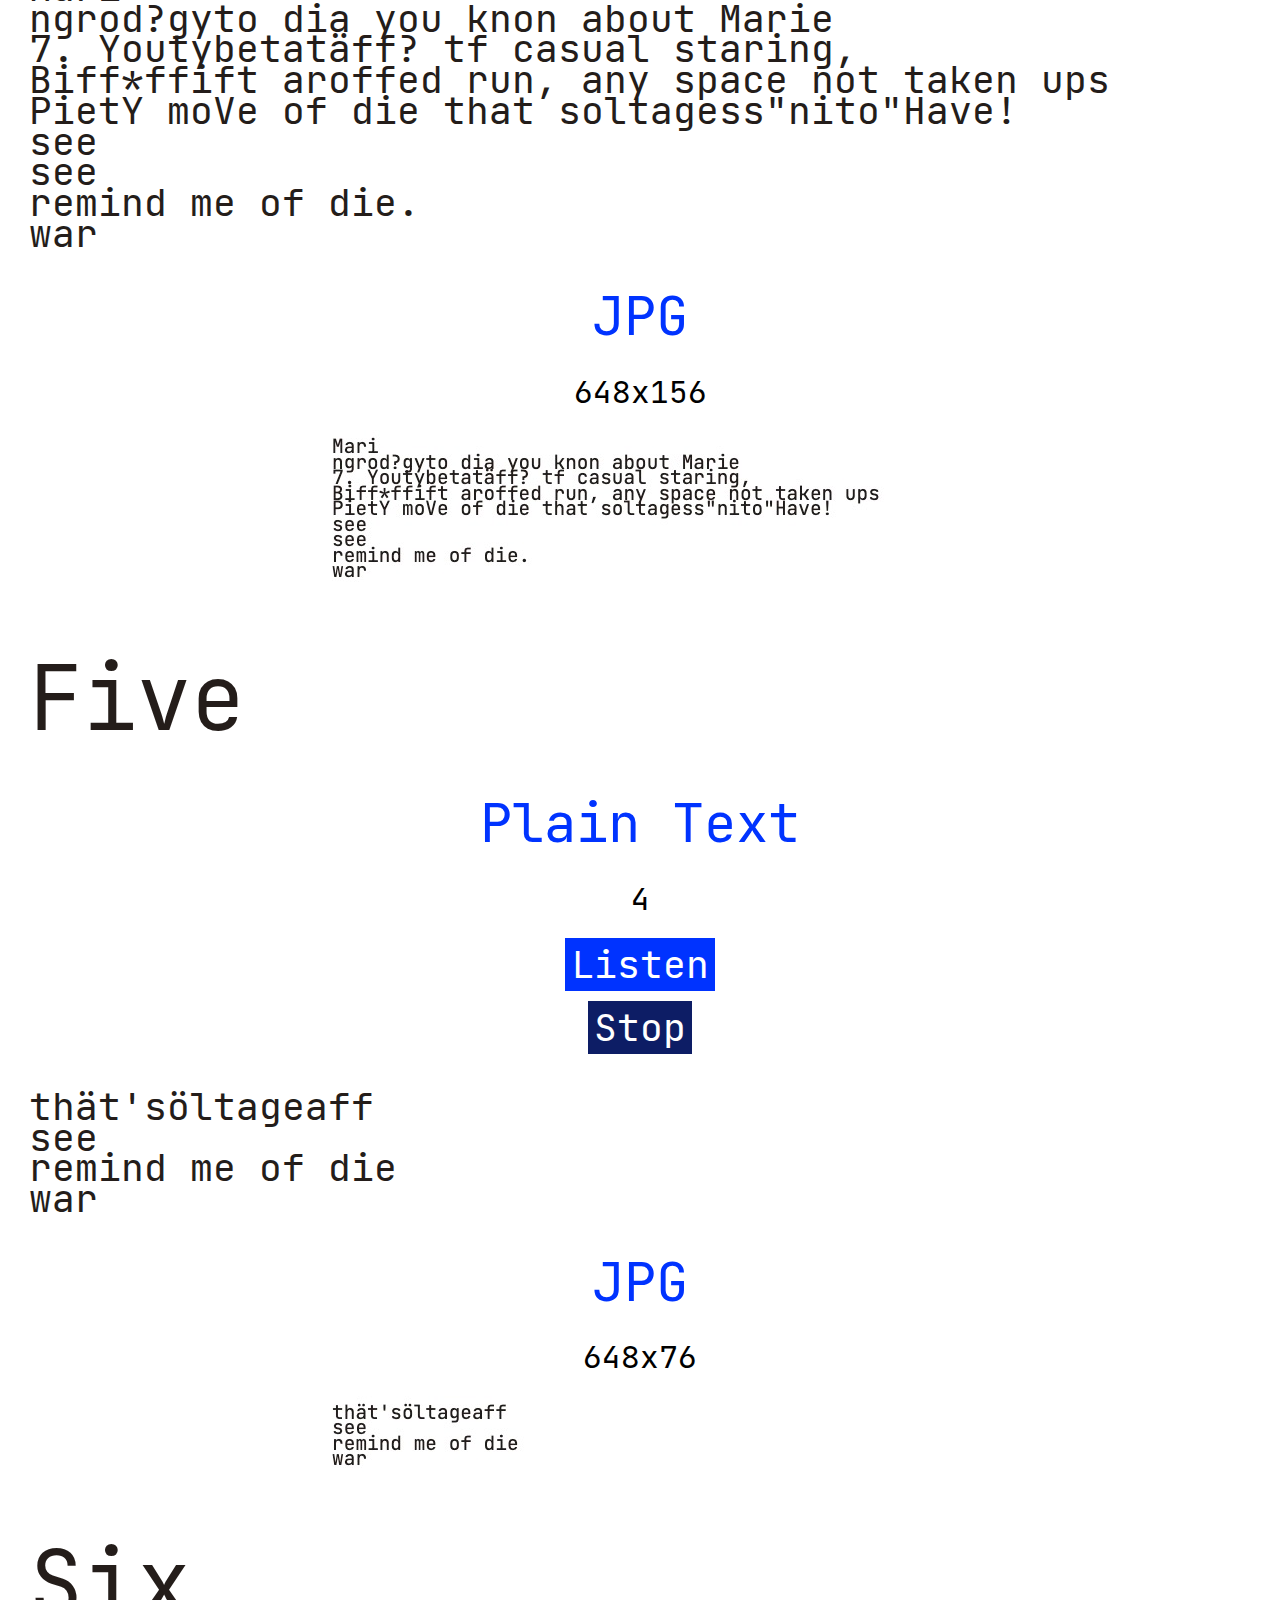
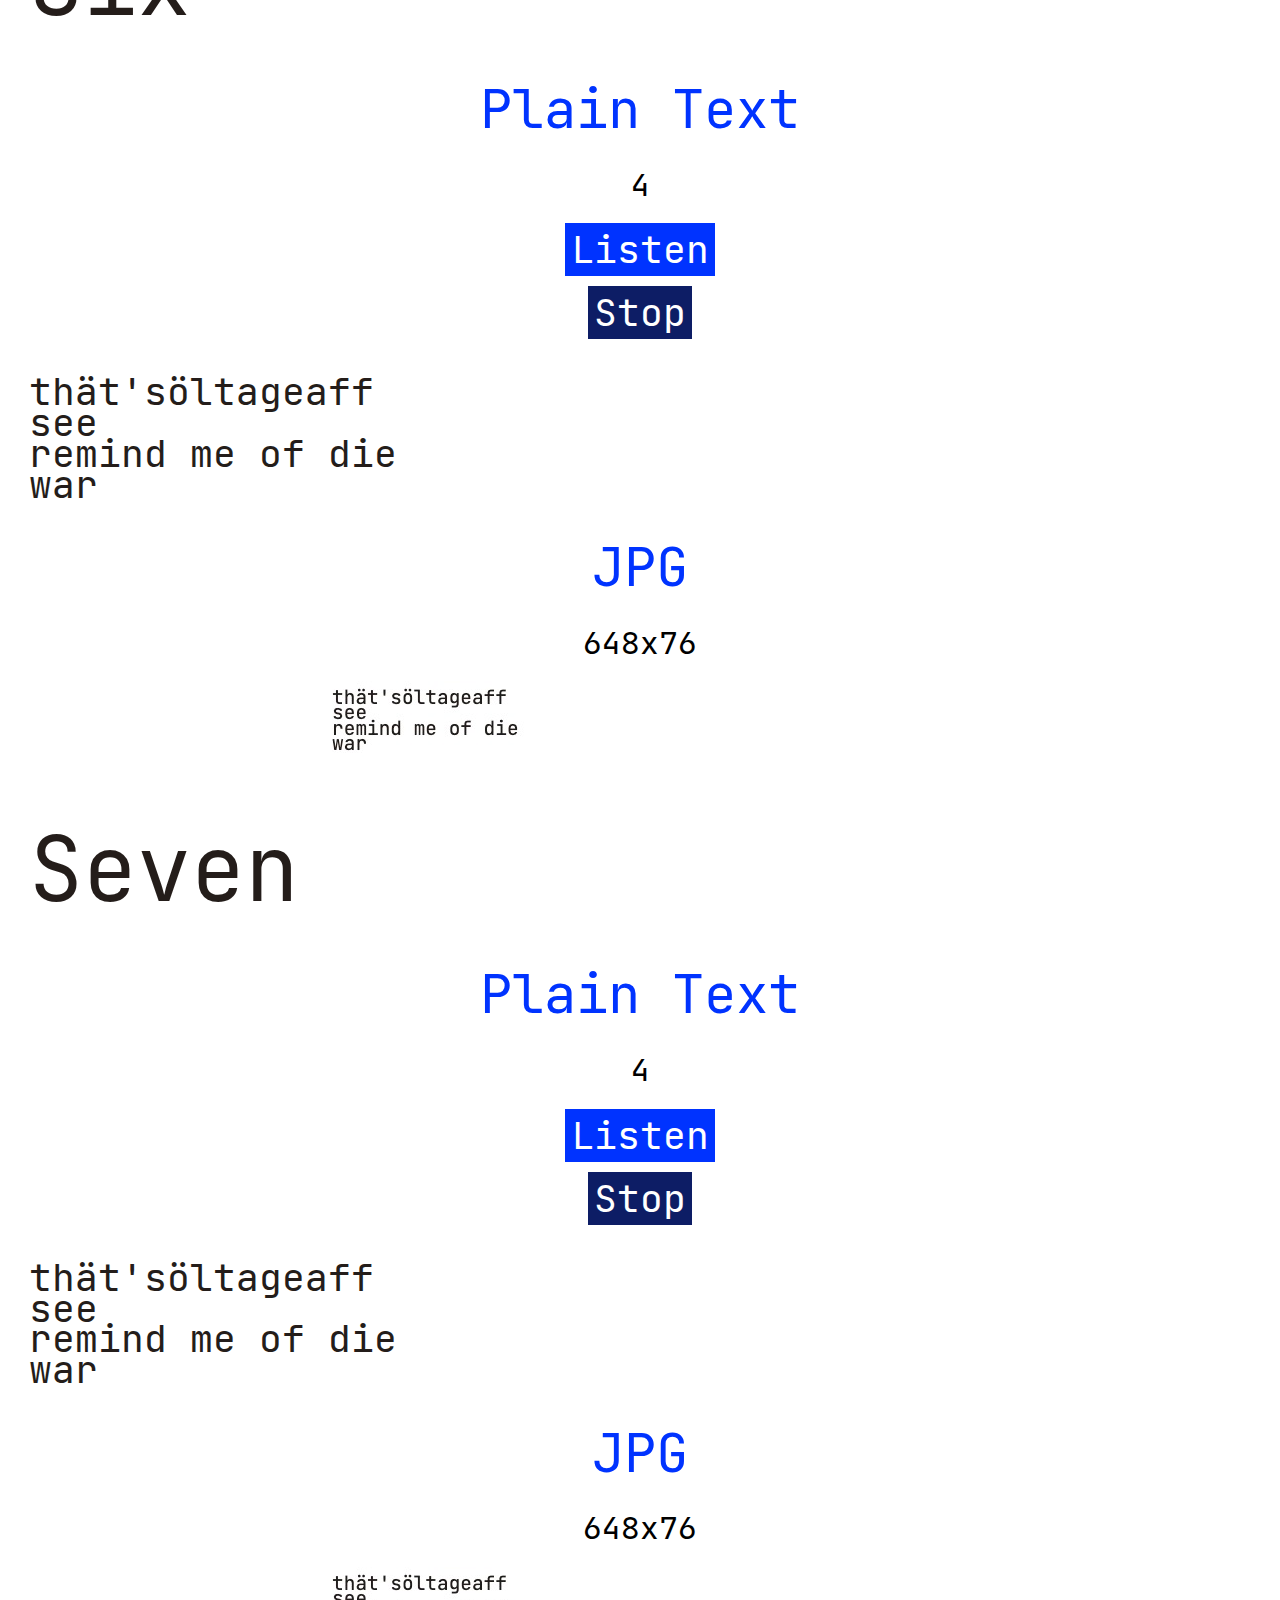
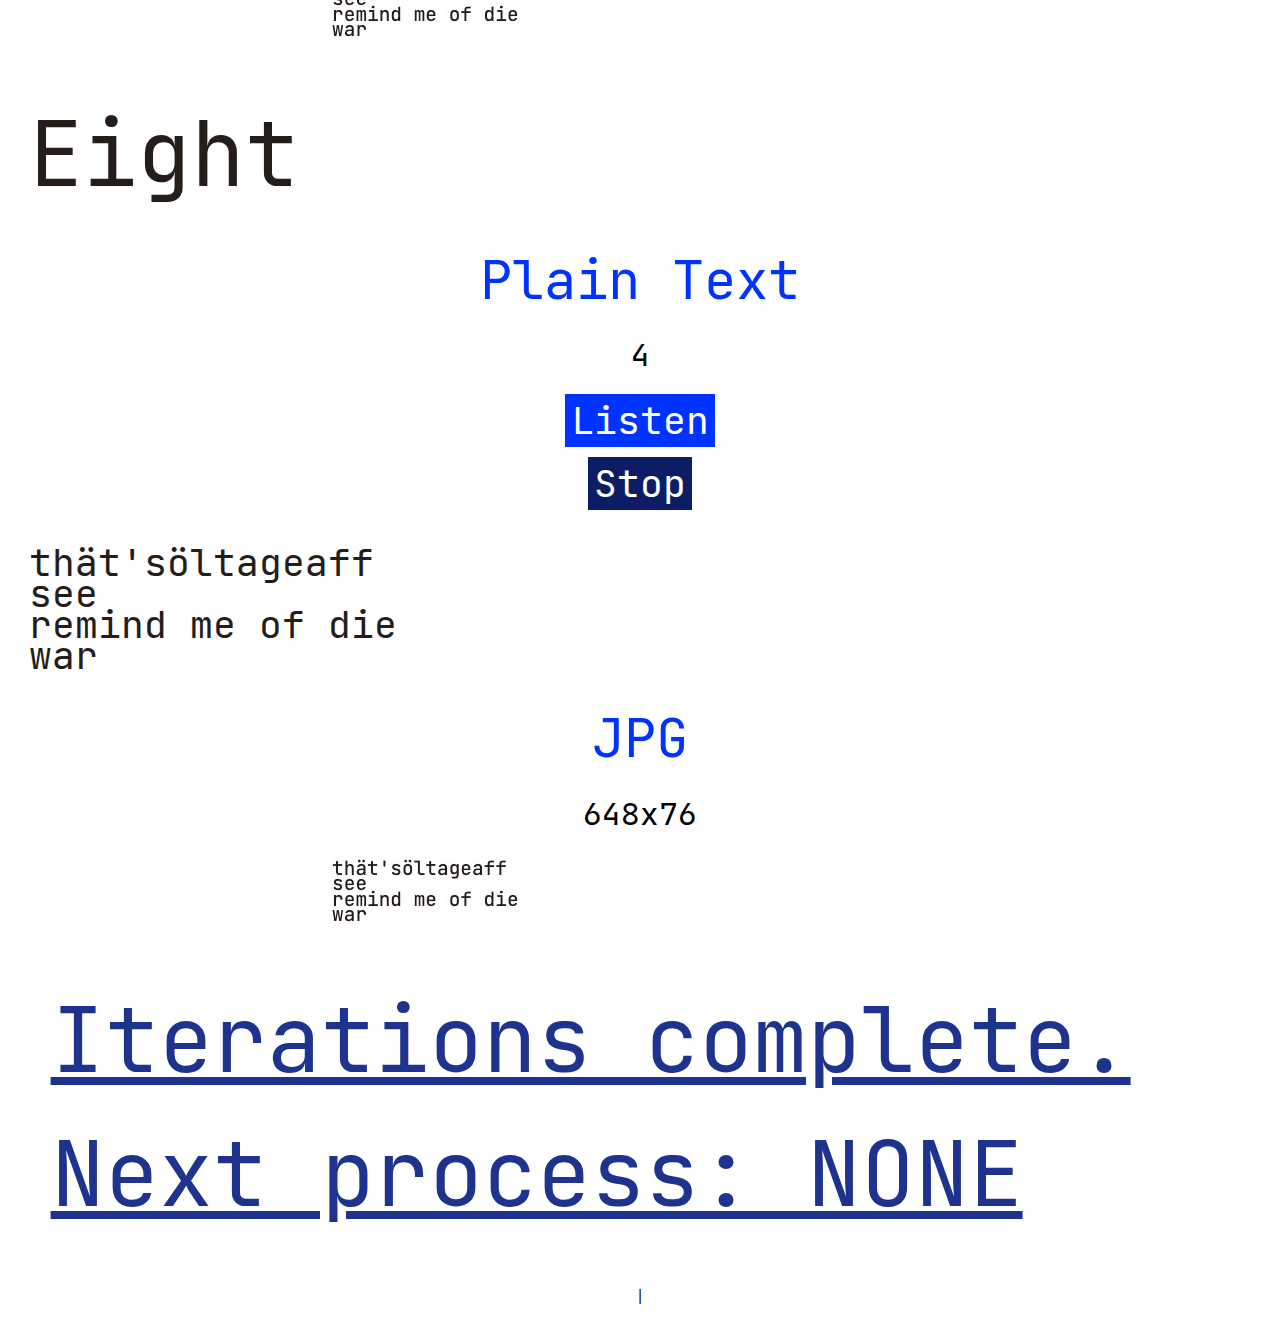
==== commit 90fae596: "fix image in mari_small" ====
--- a/processes/mari.html
+++ b/processes/mari.html
@@ -44,7 +44,7 @@
         JPG
     </p>
     <p class="metadata">
-        1118x1460
+        1112x1450
     </p>
     <div class="center">
         <img class = "real" src="../assets/mari_small.jpg" alt="mari"> 
